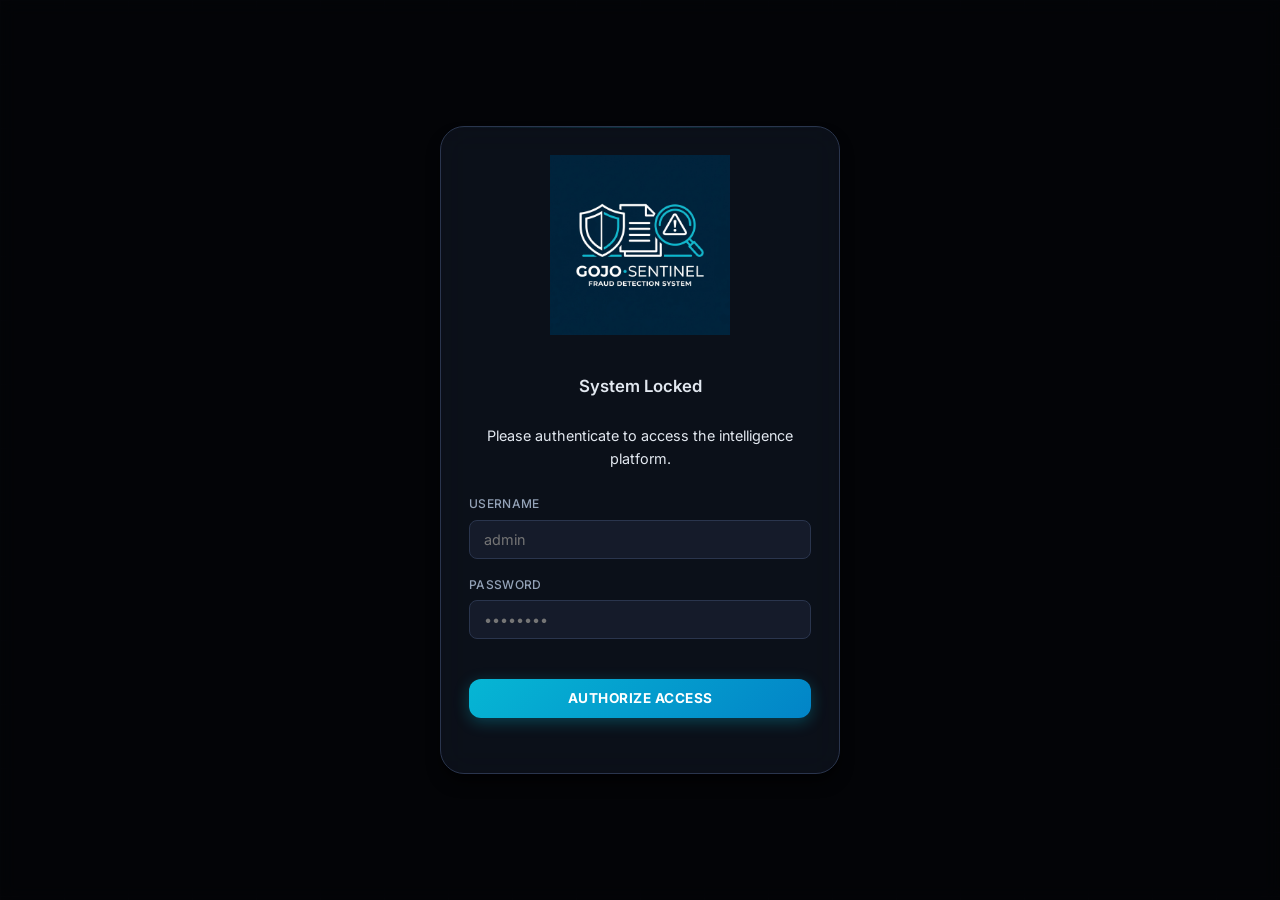
==== frontend/index.html @ 499d45ad "Initial commit: Gojo Sentinel Fraud Detection Model" ====
<!DOCTYPE html>
<html lang="en">
<head>
    <meta charset="UTF-8">
    <meta name="viewport" content="width=device-width, initial-scale=1.0">
    <title>Gojo Sentinel — AI-Powered Fraud Detection</title>
    <meta name="description" content="Gojo Sentinel real-time fraud detection for Nigerian transactions — NIP, POS, USSD, and Web channels.">
    <link rel="icon" type="image/png" href="logo_final.png">
    <link rel="stylesheet" href="fonts.css">
    <link rel="stylesheet" href="styles.css">
    <script src="chart.js"></script>
</head>
<body>
    <!-- Animated Background -->
    <div class="bg-grid"></div>

    <div class="app-layout hidden" id="appLayout">
        <!-- Sidebar Navigation -->
        <aside class="sidebar">
            <div class="sidebar-header">
                <div class="logo">
                    <img src="logo_final.png" alt="Gojo Sentinel" class="logo-img">
                </div>
            </div>

            <div class="sidebar-nav">
                <a href="#" class="nav-item active" id="nav-dashboard" data-page="dashboard">
                    <svg width="20" height="20" viewBox="0 0 24 24" fill="currentColor"><path d="M3 13h8V3H3v10zm0 8h8v-6H3v6zm10 0h8V11h-8v10zm0-18v6h8V3h-8z"/></svg>
                    Dashboard
                </a>
                <a href="#" class="nav-item" id="nav-transactions" data-page="transactions">
                    <svg width="20" height="20" viewBox="0 0 24 24" fill="currentColor"><path d="M14 2H6c-1.1 0-1.99.9-1.99 2L4 20c0 1.1.89 2 1.99 2H18c1.1 0 2-.9 2-2V8l-6-6zm2 16H8v-2h8v2zm0-4H8v-2h8v2zm-3-5V3.5L18.5 9H13z"/></svg>
                    Transactions
                </a>
                <a href="#" class="nav-item" id="nav-rules" data-page="rules">
                    <svg width="20" height="20" viewBox="0 0 24 24" fill="currentColor"><path d="M12 1L3 5v6c0 5.55 3.84 10.74 9 12 5.16-1.26 9-6.45 9-12V5l-9-4zm-2 16l-4-4 1.41-1.41L10 14.17l6.59-6.59L18 9l-8 8z"/></svg>
                    Rules
                </a>
                <a href="#" class="nav-item hidden" id="nav-users" data-page="users">
                    <svg width="20" height="20" viewBox="0 0 24 24" fill="currentColor"><path d="M12 12c2.21 0 4-1.79 4-4s-1.79-4-4-4-4 1.79-4 4 1.79 4 4 4zm0 2c-2.67 0-8 1.34-8 4v2h16v-2c0-2.66-5.33-4-8-4z"/></svg>
                    Users
                </a>
            </div>

            <div class="sidebar-footer">
                <div style="display: flex; align-items: center; justify-content: space-between; margin-bottom: 1rem; padding: 0 0.5rem;">
                    <div class="status-dot" id="apiStatus" title="API Status" style="margin-bottom: 0;">
                        <span class="dot"></span>
                        <span class="status-label">Connecting...</span>
                    </div>
                    <label class="theme-switch" title="Toggle API Control" style="transform: scale(0.85); transform-origin: right;">
                        <input type="checkbox" id="apiToggleCheckbox" checked>
                        <span class="slider round"></span>
                    </label>
                </div>
                
                
                <div class="auth-section">
                    <div id="loginWrapper">
                        <button id="openLoginBtn" class="btn btn-primary w-full">Admin Login</button>
                    </div>
                    <div id="profileCard" class="user-card hidden">
                        <div class="user-info">
                            <span id="profileName" class="user-name">Admin</span>
                            <span id="profileRole" class="user-role">Role: admin</span>
                        </div>
                        <button type="button" class="btn btn-secondary btn-sm w-full" id="logoutBtn">Logout</button>
                    </div>
                </div>
            </div>
        </aside>

        <!-- Main Content Area -->
        <main class="content">
            <header class="page-header">
                <div class="header-text" style="display: flex; align-items: center; gap: 1rem;">
                    <button id="sidebarToggle" class="btn-icon" title="Toggle Sidebar" style="background: none; border: none; color: var(--text-primary); cursor: pointer;">
                        <svg width="24" height="24" viewBox="0 0 24 24" fill="currentColor"><path d="M4 6h16v2H4zm0 5h16v2H4zm0 5h16v2H4z"/></svg>
                    </button>
                    <div>
                        <h1>Sentinel Dashboard</h1>
                        <p>AI-powered fraud detection and access control for Nigerian payments.</p>
                    </div>
                </div>
                <div class="header-right" style="display: flex; align-items: center; gap: 1.5rem;">

                    <div class="theme-toggle-wrap" style="display: flex; align-items: center;">
                        <label class="theme-switch" title="Toggle Light/Dark Mode">
                            <input type="checkbox" id="themeToggleCheckbox">
                            <span class="slider round">
                                <span class="theme-icon-inside">
                                    <svg class="sun-icon" width="12" height="12" viewBox="0 0 24 24" fill="none" stroke="currentColor" stroke-width="2.5" stroke-linecap="round" stroke-linejoin="round"><circle cx="12" cy="12" r="5"/><line x1="12" y1="1" x2="12" y2="3"/><line x1="12" y1="21" x2="12" y2="23"/><line x1="4.22" y1="4.22" x2="5.64" y2="5.64"/><line x1="18.36" y1="18.36" x2="19.78" y2="19.78"/><line x1="1" y1="12" x2="3" y2="12"/><line x1="21" y1="12" x2="23" y2="12"/><line x1="4.22" y1="19.78" x2="5.64" y2="18.36"/><line x1="18.36" y1="5.64" x2="19.78" y2="4.22"/></svg>
                                    <svg class="moon-icon" width="12" height="12" viewBox="0 0 24 24" fill="currentColor"><path d="M21 12.79A9 9 0 1 1 11.21 3 7 7 0 0 0 21 12.79z"/></svg>
                                </span>
                            </span>
                        </label>
                    </div>
                    <div class="header-stats">
                        <div class="stat-pill">
                        <span class="stat-number" id="sessionsScored">0</span>
                        <span class="stat-desc">Scored Today</span>
                    </div>
                    <div class="stat-pill warning">
                        <span class="stat-number" id="fraudCaught">0</span>
                        <span class="stat-desc">Fraud Caught</span>
                    </div>
                </div>
                </div>
            </header>

            <!-- Dashboard Page -->
            <section id="page-dashboard" class="page-section">
                <div class="dashboard-grid">
                    <!-- ── Input Form ── -->
                    <div class="glass-panel input-section">
                        <h2 class="panel-title">
                            <svg width="20" height="20" viewBox="0 0 24 24" fill="currentColor">
                                <path d="M1.946 9.315c-.522-.174-.527-.455.01-.634l19.087-6.362c.529-.176.832.12.684.638l-5.454 19.086c-.15.529-.455.547-.679.045L12 14l6-8-8 6-8.054-2.685z"/>
                            </svg>
                            Simulate Transaction
                        </h2>

                        <form id="transactionForm" autocomplete="off">
                            <div class="form-row">
                                <div class="form-group">
                                    <label for="transaction_id">Transaction ID</label>
                                    <input type="text" id="transaction_id" placeholder="TXN00000001" required>
                                </div>
                                <div class="form-group">
                                    <label for="timestamp">Timestamp</label>
                                    <input type="datetime-local" id="timestamp" required>
                                </div>
                            </div>

                            <div class="form-row">
                                <div class="form-group">
                                    <label for="user_id">User ID</label>
                                    <input type="text" id="user_id" value="U00001" required>
                                </div>
                                <div class="form-group">
                                    <label for="bvn_match">BVN Name Match</label>
                                    <select id="bvn_match" required>
                                        <option value="1">Verified Match</option>
                                        <option value="0">Unverified Mismatch</option>
                                    </select>
                                </div>
                            </div>

                            <div class="form-row">
                                <div class="form-group full-width">
                                    <label for="amount_ngn">Amount (₦ NGN)</label>
                                    <div class="input-with-prefix">
                                        <span class="prefix">₦</span>
                                        <input type="number" step="0.01" id="amount_ngn" value="25000.00" min="100" required>
                                    </div>
                                </div>
                            </div>

                            <div class="form-row">
                                <div class="form-group">
                                    <label for="sender_bank">Sender Bank</label>
                                    <select id="sender_bank" required>
                                        <option value="GTBank">GTBank</option>
                                        <option value="Zenith Bank">Zenith Bank</option>
                                        <option value="Access Bank">Access Bank</option>
                                        <option value="UBA">UBA</option>
                                        <option value="First Bank">First Bank</option>
                                        <option value="Opay">Opay</option>
                                        <option value="Moniepoint">Moniepoint</option>
                                        <option value="Kuda">Kuda</option>
                                        <option value="Fidelity Bank">Fidelity Bank</option>
                                        <option value="Sterling Bank">Sterling Bank</option>
                                    </select>
                                </div>
                                <div class="form-group">
                                    <label for="receiver_bank">Receiver Bank</label>
                                    <select id="receiver_bank" required>
                                        <option value="GTBank">GTBank</option>
                                        <option value="Zenith Bank">Zenith Bank</option>
                                        <option value="Access Bank">Access Bank</option>
                                        <option value="UBA">UBA</option>
                                        <option value="First Bank">First Bank</option>
                                        <option value="Opay" selected>Opay</option>
                                        <option value="Moniepoint">Moniepoint</option>
                                        <option value="Kuda">Kuda</option>
                                        <option value="Fidelity Bank">Fidelity Bank</option>
                                        <option value="Sterling Bank">Sterling Bank</option>
                                    </select>
                                </div>
                            </div>

                            <div class="form-row">
                                <div class="form-group full-width">
                                    <label>Payment Channel</label>
                                    <div class="channel-selector" id="channelSelector">
                                        <button type="button" class="channel-btn active" data-channel="NIP">
                                            <svg width="20" height="20" viewBox="0 0 24 24" fill="none" stroke="currentColor" stroke-width="2" stroke-linecap="round" stroke-linejoin="round"><rect x="2" y="5" width="20" height="14" rx="2"/><line x1="2" y1="10" x2="22" y2="10"/></svg>
                                            NIP
                                        </button>
                                        <button type="button" class="channel-btn" data-channel="POS">
                                            <svg width="20" height="20" viewBox="0 0 24 24" fill="none" stroke="currentColor" stroke-width="2" stroke-linecap="round" stroke-linejoin="round"><rect x="5" y="2" width="14" height="20" rx="2"/><line x1="12" y1="18" x2="12.01" y2="18"/><rect x="9" y="6" width="6" height="6"/></svg>
                                            POS
                                        </button>
                                        <button type="button" class="channel-btn" data-channel="USSD">
                                            <svg width="20" height="20" viewBox="0 0 24 24" fill="none" stroke="currentColor" stroke-width="2" stroke-linecap="round" stroke-linejoin="round"><path d="M22 16.92v3a2 2 0 0 1-2.18 2 19.79 19.79 0 0 1-8.63-3.07 19.5 19.5 0 0 1-6-6 19.79 19.79 0 0 1-3.07-8.67A2 2 0 0 1 4.11 2h3a2 2 0 0 1 2 1.72 12.84 12.84 0 0 0 .7 2.81 2 2 0 0 1-.45 2.11L8.09 9.91a16 16 0 0 0 6 6l1.27-1.27a2 2 0 0 1 2.11-.45 12.84 12.84 0 0 0 2.81.7A2 2 0 0 1 22 16.92z"/></svg>
                                            USSD
                                        </button>
                                        <button type="button" class="channel-btn" data-channel="Web">
                                            <svg width="20" height="20" viewBox="0 0 24 24" fill="none" stroke="currentColor" stroke-width="2" stroke-linecap="round" stroke-linejoin="round"><circle cx="12" cy="12" r="10"/><line x1="2" y1="12" x2="22" y2="12"/><path d="M12 2a15.3 15.3 0 0 1 4 10 15.3 15.3 0 0 1-4 10 15.3 15.3 0 0 1-4-10 15.3 15.3 0 0 1 4-10z"/></svg>
                                            Web
                                        </button>
                                    </div>
                                    <input type="hidden" id="channel" value="NIP">
                                </div>
                            </div>

                            <div class="form-row">
                                <div class="form-group">
                                    <label for="sender_nuban">Sender NUBAN</label>
                                    <input type="text" id="sender_nuban" maxlength="10" placeholder="10-digit NUBAN" required>
                                </div>
                                <div class="form-group">
                                    <label for="receiver_nuban">Receiver NUBAN</label>
                                    <input type="text" id="receiver_nuban" maxlength="10" placeholder="10-digit NUBAN" required>
                                </div>
                            </div>

                             <div class="simulation-controls">
                                 <button type="button" id="fillLegitBtn" class="btn btn-secondary btn-sm">Normal Pattern</button>
                                 <button type="button" id="fillFraudBtn" class="btn btn-ghost btn-sm text-danger">High-Risk Pattern</button>
                             </div>

                             <button type="submit" class="btn btn-primary w-full mt-3" id="scoreBtn">
                                 <svg width="18" height="18" viewBox="0 0 24 24" fill="none" stroke="currentColor" stroke-width="2" stroke-linecap="round" stroke-linejoin="round"><path d="M12 22s8-4 8-10V5l-8-3-8 3v7c0 6 8 10 8 10z"/></svg>
                                 Score Transaction
                             </button>
                        </form>
                    </div>

                    <!-- ── Result Panel ── -->
                    <div class="glass-panel result-section">
                        <h2 class="panel-title">
                            <svg width="20" height="20" viewBox="0 0 24 24" fill="currentColor">
                                <path d="M13 21V11h8v10h-8zM3 13V3h8v10H3zm6-2V5H5v6h4zM3 21v-6h8v6H3zm2-2h4v-2H5v2zm10 0h4v-6h-4v6zM13 3h8v6h-8V3zm2 2v2h4V5h-4z"/>
                            </svg>
                            Analysis Result
                        </h2>

                        <!-- Empty State -->
                        <div id="initialState" class="state-container">
                            <div class="empty-illustration">
                                <svg width="72" height="72" viewBox="0 0 24 24" fill="none" stroke="currentColor" stroke-width="1.2">
                                    <circle cx="11" cy="11" r="8"/>
                                    <path d="m21 21-4.35-4.35"/>
                                </svg>
                                <p>Submit a transaction to<br>view its fraud risk score.</p>
                            </div>
                        </div>

                        <!-- Loading State -->
                        <div id="loadingState" class="state-container hidden">
                            <div class="loading-anim">
                                <div class="spinner-ring"></div>
                            </div>
                            <p class="loading-text">Analyzing transaction...</p>
                        </div>

                        <!-- Result State -->
                        <div id="resultState" class="state-container hidden">
                            <!-- Premium Circular Risk Score -->
                            <div class="pro-gauge-wrap">
                                <svg class="pro-gauge-svg" viewBox="0 0 120 120">
                                    <circle class="pro-gauge-bg" cx="60" cy="60" r="54" />
                                    <circle id="proGaugePath" class="pro-gauge-fill" cx="60" cy="60" r="54" />
                                </svg>
                                <div class="pro-gauge-content">
                                    <span id="scoreValue" class="pro-gauge-score">0%</span>
                                    <span class="pro-gauge-label">RISK</span>
                                </div>
                            </div>

                            <div class="verdict-badge" id="verdictBadge">
                                <span id="verdictIcon" style="display: none;"></span>
                                <span id="verdictText">Safe Transaction</span>
                            </div>

                            <div class="details-grid">
                                <div class="detail-card">
                                    <span class="dc-label">Decision</span>
                                    <strong class="dc-value" id="decisionText">—</strong>
                                </div>
                                <div class="detail-card">
                                    <span class="dc-label">Risk Level</span>
                                    <strong class="dc-value" id="riskLevelText">—</strong>
                                </div>
                                <div class="detail-card">
                                    <span class="dc-label">Transaction ID</span>
                                    <strong class="dc-value" id="resTxnId">—</strong>
                                </div>
                                <div class="detail-card">
                                    <span class="dc-label">Fraud Probability</span>
                                    <strong class="dc-value" id="probText">—</strong>
                                </div>
                            </div>

                            <div class="risk-factors" id="riskFactors">
                                <h3>Risk Indicators</h3>
                                <ul id="riskList"></ul>
                            </div>
                        </div>
                    </div>
                </div>

                <!-- Recent History -->
                <div class="glass-panel">
                    <div class="history-header">
                        <h2 class="panel-title" style="margin-bottom:0">
                            <svg width="18" height="18" viewBox="0 0 24 24" fill="currentColor">
                                <path d="M12 2C6.486 2 2 6.486 2 12s4.486 10 10 10 10-4.486 10-10S17.514 2 12 2zm0 18c-4.411 0-8-3.589-8-8s3.589-8 8-8 8 3.589 8 8-3.589 8-8 8zm.5-13H11v6l4.75 2.85.75-1.23-4-2.37V7z"/>
                            </svg>
                            30-Day Activity Trend
                        </h2>
                        <div style="display:flex; gap:10px;">
                            <button class="btn btn-secondary btn-sm" id="toggleChartBtn">30-Day Activity Trend</button>
                            <button class="btn-clear" id="clearHistory">Clear Data</button>
                        </div>
                    </div>
                    
                    <!-- 30-Day Prediction Chart Section (Hidden by default) -->
                    <div id="predictionSection" class="hidden" style="margin-bottom: 1.5rem; padding: 1.5rem; background: var(--bg-input); border-radius: var(--radius); border: 1px solid var(--border-soft);">
                        <h3 style="font-size: 0.9rem; margin-bottom: 1rem; color: var(--accent);">Legitimate vs. Fraudulent Activity</h3>
                        <div class="chart-container" style="position: relative; height:250px;">
                            <canvas id="riskChart"></canvas>
                        </div>
                    </div>
                    <div class="history-table-wrap">
                        <table class="history-table">
                            <thead>
                                <tr>
                                    <th>Transaction ID</th>
                                    <th>Amount (₦)</th>
                                    <th>Channel</th>
                                    <th>Receiver Bank</th>
                                    <th>Risk Score</th>
                                    <th>Decision</th>
                                    <th>Time</th>
                                </tr>
                            </thead>
                            <tbody id="historyBody">
                                <tr class="empty-row"><td colspan="7">No transactions scored yet.</td></tr>
                            </tbody>
                        </table>
                    </div>
                </div>
            </section>

            <!-- Transactions Page -->
            <section id="page-transactions" class="page-section hidden">
                <div class="glass-panel">
                    <div class="history-header">
                        <h2 class="panel-title">Transaction History</h2>
                        <button class="btn btn-secondary btn-sm" id="reloadTransactions">Refresh Data</button>
                    </div>
                    <div class="panel-note" id="transactionNote">Login to load backend transaction history.</div>
                    <div class="history-table-wrap">
                        <table class="history-table">
                            <thead>
                                <tr>
                                    <th>ID</th>
                                    <th>Txn ID</th>
                                    <th>Amount</th>
                                    <th>Channel</th>
                                    <th>Risk</th>
                                    <th>Decision</th>
                                    <th>Scored At</th>
                                </tr>
                            </thead>
                            <tbody id="transactionHistoryBody">
                                <tr class="empty-row"><td colspan="7">Login to view the stored transaction history.</td></tr>
                            </tbody>
                        </table>
                    </div>
                </div>
            </section>

            <!-- Rules Page -->
            <section id="page-rules" class="page-section hidden">
                <div class="glass-panel">
                    <div class="history-header">
                        <h2 class="panel-title">Fraud Rules Engine</h2>
                        <button class="btn btn-secondary btn-sm" id="reloadRules">Refresh Rules</button>
                    </div>
                    <div class="panel-note" id="ruleNote">Login as admin to manage rules.</div>
                    <div class="rules-grid">
                        <div class="rules-list-card">
                            <h3>Active Policies</h3>
                            <div class="history-table-wrap">
                                <table class="history-table">
                                    <thead>
                                        <tr>
                                            <th>Name</th>
                                            <th>Type</th>
                                            <th>Value</th>
                                            <th>Action</th>
                                            <th>Status</th>
                                            <th>Actions</th>
                                        </tr>
                                    </thead>
                                    <tbody id="ruleList">
                                        <tr class="empty-row"><td colspan="6">No rules available. Login as admin to see rules.</td></tr>
                                    </tbody>
                                </table>
                            </div>
                        </div>
                        <div class="rules-form-card">
                            <h3>Deploy New Rule</h3>
                            <form id="createRuleForm" class="glass-form">
                                <div class="form-group">
                                    <label>Rule Name</label>
                                    <input type="text" id="ruleName" placeholder="High Amount Alert" required>
                                </div>
                                <div class="form-group">
                                    <label>Condition Type</label>
                                    <select id="ruleType" required>
                                        <option value="amount_threshold">Amount Threshold</option>
                                        <option value="time_window">Time Window</option>
                                        <option value="bvn_mismatch">BVN Mismatch</option>
                                        <option value="channel_risk">Channel Risk</option>
                                    </select>
                                </div>
                                <div class="form-group">
                                    <label>Condition Value</label>
                                    <input type="text" id="ruleValue" placeholder="e.g. 500000 or 00:00-04:00" required>
                                </div>
                                <div class="form-group">
                                    <label>Enforcement Action</label>
                                    <select id="ruleAction" required>
                                        <option value="REVIEW">Flag for Review</option>
                                        <option value="DECLINE">Decline Transaction</option>
                                        <option value="BLOCK">Block Account</option>
                                    </select>
                                </div>
                                <div class="form-group">
                                    <label>Description (Optional)</label>
                                    <textarea id="ruleDescription" placeholder="Explain the rationale behind this rule"></textarea>
                                </div>
                                <div class="switch-row">
                                    <input type="checkbox" id="ruleEnabled" checked>
                                    <span>Rule is Enabled</span>
                                </div>
                                <button type="submit" class="btn btn-primary w-full mt-3">Deploy Rule</button>
                                <div class="form-message" id="ruleMessage"></div>
                            </form>
                        </div>
                    </div>
                </div>
            </section>

            <!-- Users Management Page -->
            <section id="page-users" class="page-section hidden">
                <div class="glass-panel">
                    <div class="history-header">
                        <h2 class="panel-title">User Management</h2>
                        <button class="btn btn-secondary btn-sm" id="reloadUsers">Refresh Users</button>
                    </div>
                    <div class="panel-note">Control system access for administrators, sub-admins, and staff.</div>
                    
                    <div class="rules-grid">
                        <div class="rules-list-card">
                            <h3>System Users</h3>
                            <div class="history-table-wrap">
                                <table class="history-table">
                                    <thead>
                                        <tr>
                                            <th>Username</th>
                                            <th>Full Name</th>
                                            <th>Role</th>
                                            <th>Status</th>
                                            <th>Last Login</th>
                                            <th>Actions</th>
                                        </tr>
                                    </thead>
                                    <tbody id="userList">
                                        <tr class="empty-row"><td colspan="6">Loading users...</td></tr>
                                    </tbody>
                                </table>
                            </div>
                        </div>
                        
                        <div class="rules-form-card">
                            <h3>Add New User</h3>
                            <form id="createUserForm" class="glass-form">
                                <div class="form-group">
                                    <label>Username</label>
                                    <input type="text" id="userUsername" placeholder="e.g. jdoe" required>
                                </div>
                                <div class="form-group">
                                    <label>Password</label>
                                    <input type="password" id="userPassword" placeholder="••••••••" required>
                                </div>
                                <div class="form-group">
                                    <label>Full Name</label>
                                    <input type="text" id="userFullName" placeholder="e.g. John Doe">
                                </div>
                                <div class="form-group">
                                    <label>Email</label>
                                    <input type="email" id="userEmail" placeholder="e.g. john@gojo.ng">
                                </div>
                                <div class="form-group">
                                    <label>Access Role</label>
                                    <select id="userRole" required>
                                        <option value="staff">Staff (Observer)</option>
                                        <option value="sub_admin">Sub-Admin (Manager)</option>
                                        <option value="admin">Admin (Full Control)</option>
                                    </select>
                                </div>
                                <button type="submit" class="btn btn-primary w-full mt-3">Create User Account</button>
                                <div class="form-message" id="userMessage"></div>
                            </form>
                        </div>
                    </div>
                </div>
            </section>
        </main>
    </div>

    <!-- Admin Login Modal -->
    <div id="loginModal" class="modal hidden">
        <div class="modal-backdrop" style="backdrop-filter: blur(8px);"></div>
        <div class="modal-content glass-panel" id="loginModalContent">
            <div class="text-center" style="text-align: center; margin-bottom: 1.5rem;">
                <img src="logo_final.png" alt="Gojo Sentinel" style="width:180px; margin-bottom: 0.5rem;">
            </div>
            <h2 class="panel-title" style="justify-content:center;">System Locked</h2>
            <p style="text-align:center; margin-bottom:1.5rem; color:var(--text-sec); font-size: 0.9rem;">Please authenticate to access the intelligence platform.</p>
            <form id="loginForm">
                <div class="form-group">
                    <label>Username</label>
                    <input type="text" id="loginUsername" placeholder="admin" required>
                </div>
                <div class="form-group">
                    <label>Password</label>
                    <input type="password" id="loginPassword" placeholder="••••••••" required>
                </div>
                <button type="submit" class="btn btn-primary w-full mt-3">Authorize Access</button>
                <div class="form-message text-center mt-2" id="loginMessage"></div>
            </form>
        </div>
    </div>

    <script src="app.js"></script>
</body>
</html>
---- frontend/styles.css ----
/* ── Google Fonts ── */
@import url('https://fonts.googleapis.com/css2?family=Inter:wght@300;400;500;600;700;800&display=swap');

/* ══════════════════════════════════════════════
   DESIGN TOKENS
══════════════════════════════════════════════ */
:root {
    --bg:          #080b12;
    --bg-surface:  #111622;
    --bg-elevated: #1a2133;
    --bg-input:    #151b2a;

    --border:      #2a354d;
    --border-soft: #1f273b;

    --text-primary:   #e2e8f0;
    --text-secondary: #94a3b8;
    --text-muted:     #64748b;

    --accent:       #06b6d4;      /* Deep Neon Cyan */
    --accent-glow:  rgba(6, 182, 212, 0.4);
    --accent-soft:  rgba(6, 182, 212, 0.1);
    --accent-hover: #22d3ee;

    --purple:       #8b5cf6;
    --purple-glow:  rgba(139, 92, 246, 0.3);

    --green:        #10b981;
    --green-soft:   rgba(16, 185, 129, 0.15);
    --yellow:       #f59e0b;
    --yellow-soft:  rgba(245, 158, 11, 0.15);
    --red:          #ef4444;
    --red-soft:     rgba(239, 68, 68, 0.15);

    --radius-sm:  8px;
    --radius:     12px;
    --radius-lg:  16px;
    --radius-xl:  24px;

    --shadow-sm: 0 4px 6px -1px rgba(0,0,0,0.5);
    --shadow:    0 10px 15px -3px rgba(0,0,0,0.7);
    --shadow-glow: 0 0 20px var(--accent-glow);

    --font: 'Inter', system-ui, sans-serif;
    --ease: cubic-bezier(0.4, 0, 0.2, 1);
    --dur: 200ms;
}

[data-theme="light"] {
    --bg:          #f1f5f9;
    --bg-surface:  #ffffff;
    --bg-elevated: #f8fafc;
    --bg-input:    #f1f5f9;
    --border:      #cbd5e1;
    --border-soft: #e2e8f0;
    --text-primary:   #0f172a;
    --text-secondary: #475569;
    --text-muted:     #94a3b8;
    --accent:       #0284c7;
    --accent-glow:  rgba(2, 132, 199, 0.2);
    --accent-soft:  rgba(2, 132, 199, 0.08);
    --shadow-sm: 0 1px 3px rgba(0,0,0,0.08);
    --shadow:    0 4px 12px rgba(0,0,0,0.05);
    --shadow-glow: 0 4px 20px var(--accent-glow);
}

/* ══════════════════════════════════════════════
   RESET & BASE
══════════════════════════════════════════════ */
*, *::before, *::after { margin: 0; padding: 0; box-sizing: border-box; }

html { scroll-behavior: smooth; }

body {
    font-family: var(--font);
    font-size: 14px;
    line-height: 1.6;
    background: var(--bg);
    color: var(--text-primary);
    min-height: 100vh;
    -webkit-font-smoothing: antialiased;
    overflow-x: hidden;
}

/* ══════════════════════════════════════════════
   BACKGROUND DECORATION
══════════════════════════════════════════════ */
.bg-grid {
    position: fixed; inset: 0; z-index: -2; pointer-events: none;
    background-image:
        linear-gradient(var(--border-soft) 1px, transparent 1px),
        linear-gradient(90deg, var(--border-soft) 1px, transparent 1px);
    background-size: 64px 64px;
    opacity: 0.2;
}

/* ══════════════════════════════════════════════
   APP LAYOUT (SIDEBAR + CONTENT)
══════════════════════════════════════════════ */
.app-layout {
    display: flex;
    min-height: 100vh;
    width: 100%;
}

.sidebar {
    width: 280px;
    background: var(--bg-surface);
    border-right: 1px solid var(--border);
    display: flex;
    flex-direction: column;
    position: sticky;
    top: 0;
    height: 100vh;
    z-index: 100;
    transition: margin-left var(--dur) var(--ease), transform var(--dur) var(--ease);
}
.sidebar.collapsed {
    margin-left: -280px;
    transform: translateX(-100%);
}

.sidebar-header {
    padding: 3rem 1rem;
    border-bottom: 1px solid var(--border-soft);
    display: flex;
    justify-content: center;
    align-items: center;
}

.logo {
    display: flex;
    justify-content: center;
    align-items: center;
    cursor: pointer;
    user-select: none;
    width: 100%;
}
.logo-img {
    height: 140px;
    width: 140px;
    object-fit: cover;
    border-radius: 50%;
    border: 1px solid var(--accent-glow);
    box-shadow: 0 0 30px var(--accent-glow);
    transition: transform 0.3s var(--ease);
}
.logo-img:hover {
    transform: scale(1.05);
    box-shadow: 0 0 40px var(--accent-glow);
}

.sidebar-nav {
    flex: 1;
    padding: 1.5rem 1rem;
    display: flex; flex-direction: column; gap: 0.5rem;
}

.nav-item {
    display: flex; align-items: center; gap: 0.75rem;
    padding: 0.75rem 1rem;
    text-decoration: none;
    color: var(--text-secondary);
    font-size: 0.9rem; font-weight: 500;
    border-radius: var(--radius-sm);
    transition: all var(--dur) var(--ease);
}
.nav-item svg { opacity: 0.7; }
.nav-item:hover {
    color: var(--text-primary);
    background: var(--bg-elevated);
}
.nav-item.active {
    color: #fff;
    background: var(--accent);
    box-shadow: var(--shadow-glow);
}
.nav-item.active svg { opacity: 1; }

.sidebar-footer {
    padding: 1.5rem;
    border-top: 1px solid var(--border-soft);
    display: flex; flex-direction: column; gap: 1rem;
}

.user-card {
    background: var(--bg-elevated);
    padding: 1rem;
    border-radius: var(--radius);
    border: 1px solid var(--border-soft);
    display: flex;
    flex-direction: column;
    gap: 0.75rem;
    box-shadow: var(--shadow-sm);
}

.user-info {
    display: flex;
    flex-direction: column;
    gap: 0.15rem;
    text-align: center;
}

.user-name {
    color: var(--text-primary);
    font-weight: 700;
    font-size: 0.95rem;
}

.user-role {
    color: var(--accent);
    font-size: 0.7rem;
    text-transform: uppercase;
    font-weight: 600;
    letter-spacing: 0.5px;
}

/* Status Dot */
.status-dot {
    display: flex; align-items: center; gap: 0.5rem;
    font-size: 0.75rem; color: var(--text-muted);
}
.dot { width: 8px; height: 8px; border-radius: 50%; background: var(--text-muted); flex-shrink: 0; }
.status-dot.online .dot { background: var(--green); box-shadow: 0 0 8px var(--green); }
.status-dot.online .status-label { color: var(--green); font-weight: 500; }

/* Main Content */
.content {
    flex: 1;
    padding: 2.5rem 3rem;
    max-width: 1200px;
}

/* Page header */
.page-header {
    display: flex; justify-content: space-between; align-items: flex-end;
    margin-bottom: 2.5rem; gap: 1.5rem; flex-wrap: wrap;
}
.header-text h1 {
    font-size: 1.75rem; font-weight: 700; color: var(--text-primary);
    letter-spacing: -0.5px; margin-bottom: 0.5rem;
}
.header-text p { font-size: 0.95rem; color: var(--text-secondary); max-width: 600px; }

/* Stat pills */
.header-stats { display: flex; gap: 1rem; }
.stat-pill {
    background: rgba(17, 22, 34, 0.6);
    backdrop-filter: blur(10px);
    border: 1px solid var(--border);
    padding: 1rem 1.25rem;
    border-radius: var(--radius-lg);
    display: flex; flex-direction: column;
    min-width: 130px;
    box-shadow: var(--shadow-sm);
}
.stat-pill.warning { border-color: rgba(245, 158, 11, 0.4); box-shadow: 0 0 15px rgba(245, 158, 11, 0.1); }
.stat-number { font-size: 1.5rem; font-weight: 700; color: var(--text-primary); line-height: 1.1; }
.stat-pill.warning .stat-number { color: var(--yellow); }
.stat-desc { font-size: 0.7rem; color: var(--text-muted); text-transform: uppercase; letter-spacing: 0.5px; margin-top: 0.25rem; }

/* Dashboard grid */
.dashboard-grid {
    display: grid; grid-template-columns: 1.4fr 1fr; gap: 1.5rem; margin-bottom: 1.5rem;
}

/* ══════════════════════════════════════════════
   GLASS PANELS (Premium Look)
══════════════════════════════════════════════ */
.glass-panel {
    background: rgba(17, 22, 34, 0.7);
    backdrop-filter: blur(16px);
    -webkit-backdrop-filter: blur(16px);
    border: 1px solid var(--border);
    border-radius: var(--radius-xl);
    padding: 1.75rem;
    box-shadow: var(--shadow);
    position: relative;
    overflow: hidden;
}
.glass-panel::before {
    content: ''; position: absolute; top: 0; left: 0; width: 100%; height: 1px;
    background: linear-gradient(90deg, transparent, var(--accent-glow), transparent);
    opacity: 0.5;
}

.panel-title {
    font-size: 1.05rem; font-weight: 600; color: var(--text-primary);
    margin-bottom: 1.5rem; display: flex; align-items: center; gap: 0.5rem;
}
.panel-title svg { color: var(--accent); }
.panel-note { font-size: 0.85rem; color: var(--text-secondary); margin-bottom: 1rem; }

/* ══════════════════════════════════════════════
   MODAL
══════════════════════════════════════════════ */
.modal {
    position: fixed; inset: 0; z-index: 1000;
    display: flex; align-items: center; justify-content: center;
    padding: 1rem;
}
.modal-backdrop {
    position: absolute; inset: 0;
    background: rgba(0, 0, 0, 0.6); backdrop-filter: blur(4px);
}
.modal-content {
    position: relative; z-index: 1001;
    width: 100%; max-width: 400px;
    transform: translateY(0) scale(1);
    transition: all 0.3s cubic-bezier(0.34, 1.56, 0.64, 1);
}
.modal.hidden .modal-content { transform: translateY(20px) scale(0.95); opacity: 0; }
.modal-close {
    position: absolute; top: 1rem; right: 1rem;
    background: none; border: none; color: var(--text-muted);
    font-size: 1.5rem; cursor: pointer; line-height: 1;
}
.modal-close:hover { color: var(--text-primary); }

/* ══════════════════════════════════════════════
   FORMS & INPUTS
══════════════════════════════════════════════ */
.form-row { display: grid; grid-template-columns: 1fr 1fr; gap: 1rem; margin-bottom: 1.25rem; }
.form-group { display: flex; flex-direction: column; gap: 0.4rem; margin-bottom: 1rem; }
.form-group.full-width { grid-column: span 2; }

label { font-size: 0.75rem; font-weight: 500; color: var(--text-secondary); text-transform: uppercase; letter-spacing: 0.3px; }

input, select, textarea {
    width: 100%;
    background: var(--bg-input);
    border: 1px solid var(--border);
    border-radius: var(--radius-sm);
    padding: 0.625rem 0.875rem;
    color: var(--text-primary);
    font-family: var(--font);
    font-size: 0.9rem;
    transition: all var(--dur) var(--ease);
    -webkit-appearance: none;
}
input:focus, select:focus, textarea:focus {
    outline: none; border-color: var(--accent); box-shadow: 0 0 0 3px var(--accent-soft);
}
select option { background: var(--bg-elevated); }
textarea { resize: vertical; min-height: 80px; }

/* Prefix */
.input-with-prefix { position: relative; }
.input-with-prefix .prefix {
    position: absolute; left: 0.875rem; top: 50%; transform: translateY(-50%);
    color: var(--text-muted); font-size: 0.9rem; font-weight: 500; pointer-events: none;
}
.input-with-prefix input { padding-left: 2rem; font-weight: 600; }

/* Channel Selector (Neo-Brutal / Modern Glass) */
.channel-selector { display: grid; grid-template-columns: repeat(4,1fr); gap: 0.5rem; }
.channel-btn {
    background: var(--bg-elevated); border: 1px solid var(--border);
    border-radius: var(--radius-sm); padding: 0.625rem 0.25rem;
    color: var(--text-secondary); cursor: pointer;
    display: flex; flex-direction: column; align-items: center; gap: 0.25rem;
    font-family: var(--font); font-size: 0.75rem; font-weight: 600;
    transition: all var(--dur) var(--ease);
}
.channel-btn:hover { border-color: var(--text-muted); color: var(--text-primary); }
.channel-btn.active {
    background: var(--accent-soft); border-color: var(--accent); color: var(--accent);
    box-shadow: inset 0 0 10px rgba(6, 182, 212, 0.1);
}
.channel-btn svg {
    margin-bottom: 0.25rem;
    opacity: 0.7;
    transition: opacity var(--dur) var(--ease);
}
.channel-btn.active svg {
    opacity: 1;
}
.ch-icon { font-size: 1.1rem; line-height: 1; }

.switch-row { display: flex; align-items: center; gap: 0.5rem; cursor: pointer; font-size: 0.85rem; color: var(--text-primary); margin-top: 0.5rem; }
.switch-row input[type="checkbox"] { width: 16px; height: 16px; accent-color: var(--accent); cursor: pointer; }

/* ══════════════════════════════════════════════
   BUTTONS (Redesigned)
══════════════════════════════════════════════ */
.simulation-controls {
    display: grid;
    grid-template-columns: 1fr 1fr;
    gap: 0.75rem;
    margin-top: 1.5rem;
    padding-top: 1rem;
    border-top: 1px solid var(--border-soft);
}
.simulation-controls .btn {
    font-size: 0.75rem;
    padding: 0.5rem;
    justify-content: center;
}
.button-group { display: flex; gap: 0.75rem; margin-top: 1.5rem; flex-wrap: wrap; }
.mt-3 { margin-top: 1.5rem; }
.mt-2 { margin-top: 1rem; }
.w-full { width: 100%; justify-content: center; }

.btn {
    display: inline-flex; align-items: center; gap: 0.5rem;
    padding: 0.625rem 1.25rem;
    border-radius: var(--radius);
    font-family: var(--font); font-size: 0.85rem; font-weight: 700;
    text-transform: uppercase; letter-spacing: 0.5px;
    cursor: pointer; border: 1px solid transparent;
    transition: all var(--dur) var(--ease);
    line-height: 1.4; white-space: nowrap;
}
.btn:active { transform: translateY(1px); }
.btn:disabled { opacity: 0.5; cursor: not-allowed; }

.btn-primary {
    background: linear-gradient(135deg, var(--accent), #0284c7);
    color: #fff;
    box-shadow: 0 4px 15px rgba(6, 182, 212, 0.3);
    border: none;
}
.btn-primary:hover:not(:disabled) {
    box-shadow: 0 6px 20px rgba(6, 182, 212, 0.5);
    filter: brightness(1.1);
}

.btn-secondary {
    background: var(--bg-elevated); color: var(--text-primary); border-color: var(--border);
}
.btn-secondary:hover { background: var(--bg-input); border-color: var(--text-muted); }

.btn-danger {
    background: linear-gradient(135deg, #ef4444, #b91c1c);
    color: white;
    border: none;
    box-shadow: 0 4px 15px rgba(239, 68, 68, 0.2);
}
.btn-danger:hover { filter: brightness(1.1); box-shadow: 0 6px 20px rgba(239, 68, 68, 0.4); }

.btn-ghost {
    background: transparent; color: var(--text-secondary); border-color: var(--border);
}
.btn-ghost:hover { background: var(--bg-elevated); color: var(--text-primary); }

.btn-sm { padding: 0.4rem 0.8rem; font-size: 0.75rem; }

.btn-clear {
    background: none; border: none; color: var(--text-muted); font-size: 0.75rem; font-weight: 500;
    cursor: pointer; padding: 0.25rem 0.5rem; border-radius: 4px; transition: color 0.2s;
}
.btn-clear:hover { color: var(--red); background: var(--red-soft); }

/* ══════════════════════════════════════════════
   RESULT PANEL & STATES
══════════════════════════════════════════════ */
.state-container {
    display: flex; flex-direction: column; align-items: center; justify-content: center;
    min-height: 320px; text-align: center; gap: 1.5rem;
}

.empty-illustration svg { color: var(--border); }
.empty-illustration p { color: var(--text-muted); font-size: 0.9rem; margin-top: 1rem; line-height: 1.5; }

/* Spinner */
.spinner-ring {
    width: 48px; height: 48px; border: 3px solid var(--border); border-top-color: var(--accent);
    border-radius: 50%; animation: spin 0.8s cubic-bezier(0.4, 0, 0.2, 1) infinite;
}
@keyframes spin { to { transform: rotate(360deg); } }
.loading-text { font-size: 0.9rem; font-weight: 500; color: var(--accent); animation: pulse 1.5s infinite; }

/* Pro Gauge (Circular Progress) */
.pro-gauge-wrap {
    position: relative; width: 140px; height: 140px; margin: 0 auto 1.5rem auto;
}
.pro-gauge-svg { width: 100%; height: 100%; transform: rotate(-90deg); filter: drop-shadow(0 0 10px rgba(6, 182, 212, 0.4)); }
.pro-gauge-bg { fill: none; stroke: var(--bg-elevated); stroke-width: 8; }
.pro-gauge-fill { 
    fill: none; stroke: var(--accent); stroke-width: 8; stroke-linecap: round; 
    stroke-dasharray: 339.292; stroke-dashoffset: 339.292; /* 2 * pi * r (54) */
    transition: stroke-dashoffset 1.5s cubic-bezier(0.34, 1.56, 0.64, 1), stroke 0.4s;
}
.pro-gauge-content {
    position: absolute; inset: 0; display: flex; flex-direction: column; align-items: center; justify-content: center;
}
.pro-gauge-score { font-size: 2.2rem; font-weight: 800; color: var(--text-primary); line-height: 1; }
.pro-gauge-label { font-size: 0.75rem; color: var(--accent); text-transform: uppercase; letter-spacing: 1.5px; font-weight: 700; margin-top: 4px; }

/* Sliding Pill Theme Switch */
.theme-switch {
  position: relative; display: inline-block; width: 50px; height: 26px;
}
.theme-switch input { opacity: 0; width: 0; height: 0; }
.slider {
  position: absolute; cursor: pointer; inset: 0; background-color: var(--border-soft);
  transition: .4s cubic-bezier(0.4, 0, 0.2, 1); border-radius: 34px;
}
.slider:before {
  position: absolute; content: ""; height: 20px; width: 20px; left: 3px; bottom: 3px;
  background-color: white; transition: .4s cubic-bezier(0.4, 0, 0.2, 1); border-radius: 50%;
  box-shadow: 0 2px 4px rgba(0,0,0,0.2);
}
input:checked + .slider { background-color: var(--accent); }
input:focus + .slider { box-shadow: 0 0 1px var(--accent); }
input:checked + .slider:before { transform: translateX(24px); }

/* Verdict Badge */
.verdict-badge {
    display: inline-flex; align-items: center; gap: 0.5rem;
    padding: 0.5rem 1.25rem; border-radius: 100px;
    font-size: 0.9rem; font-weight: 700;
    background: var(--green-soft); color: var(--green); border: 1px solid rgba(16, 185, 129, 0.3);
    box-shadow: 0 0 15px rgba(16, 185, 129, 0.2);
    margin-bottom: 1.5rem;
}
.verdict-badge.warning { background: var(--yellow-soft); color: var(--yellow); border-color: rgba(245, 158, 11, 0.3); box-shadow: 0 0 15px rgba(245, 158, 11, 0.2); }
.verdict-badge.fraud   { background: var(--red-soft); color: var(--red); border-color: rgba(239, 68, 68, 0.3); box-shadow: 0 0 15px rgba(239, 68, 68, 0.2); }
.verdict-badge.critical{ background: rgba(239, 68, 68, 0.2); color: #ff5555; border-color: var(--red); box-shadow: 0 0 20px rgba(239, 68, 68, 0.4); }

/* Details Grid */
.details-grid { display: grid; grid-template-columns: 1fr 1fr; gap: 0.75rem; width: 100%; }
.detail-card {
    background: rgba(0,0,0,0.2); border: 1px solid var(--border-soft);
    border-radius: var(--radius-sm); padding: 0.875rem;
    display: flex; flex-direction: column; gap: 0.25rem; text-align: left;
}
.dc-label { font-size: 0.7rem; color: var(--text-muted); text-transform: uppercase; letter-spacing: 0.5px; font-weight: 600; }
.dc-value { font-size: 0.95rem; font-weight: 600; color: var(--text-primary); }

/* Risk Factors */
.risk-factors { margin-top: 1.5rem; text-align: left; width: 100%; background: rgba(0,0,0,0.15); padding: 1rem; border-radius: var(--radius); border: 1px solid var(--border-soft); }
.risk-factors h3 { font-size: 0.85rem; font-weight: 700; color: var(--text-primary); margin-bottom: 0.75rem; text-transform: uppercase; letter-spacing: 0.5px; }
.risk-factors ul { list-style: none; display: flex; flex-direction: column; gap: 0.5rem; }
.risk-factors li {
    padding: 0.6rem 0.85rem; border-radius: var(--radius-sm); font-size: 0.85rem; font-weight: 500;
    display: flex; align-items: flex-start; gap: 0.6rem; line-height: 1.4; border-left: 3px solid transparent;
}
.risk-factors li::before { content: '•'; font-size: 1.2rem; line-height: 1; }
.risk-factors li.ok  { background: var(--green-soft); color: #4ade80; border-left-color: var(--green); }
.risk-factors li.bad { background: var(--red-soft); color: #f87171; border-left-color: var(--red); }

/* ══════════════════════════════════════════════
   TABLES
══════════════════════════════════════════════ */
.history-header { display: flex; align-items: center; justify-content: space-between; margin-bottom: 1rem; }
.history-table-wrap { overflow-x: auto; border-radius: var(--radius-sm); border: 1px solid var(--border-soft); }
.history-table { width: 100%; border-collapse: collapse; background: var(--bg-surface); }
.history-table th {
    padding: 0.75rem 1rem; font-size: 0.75rem; font-weight: 600; text-transform: uppercase; letter-spacing: 0.5px;
    color: var(--text-secondary); border-bottom: 1px solid var(--border); text-align: left; background: var(--bg-elevated);
}
.history-table td {
    padding: 0.75rem 1rem; font-size: 0.85rem; font-weight: 500; color: var(--text-primary);
    border-bottom: 1px solid var(--border-soft); vertical-align: middle;
}
.history-table tbody tr:hover td { background: rgba(255,255,255,0.02); }
.empty-row td { text-align: center; color: var(--text-muted); padding: 3rem 1rem; font-style: italic; }

.risk-badge, .decision-badge {
    display: inline-block; padding: 0.25rem 0.6rem; border-radius: 6px;
    font-size: 0.7rem; font-weight: 700; text-transform: uppercase; letter-spacing: 0.5px;
}
.risk-badge.low, .decision-badge.approve { background: var(--green-soft); color: var(--green); }
.risk-badge.medium, .decision-badge.review { background: var(--yellow-soft); color: var(--yellow); }
.risk-badge.high, .decision-badge.decline { background: var(--red-soft); color: var(--red); }
.risk-badge.critical, .decision-badge.block { background: rgba(239, 68, 68, 0.2); color: #ff5555; border: 1px solid var(--red); }

/* ══════════════════════════════════════════════
   RULES GRID
══════════════════════════════════════════════ */
.rules-grid { display: grid; grid-template-columns: 1.5fr 1fr; gap: 1.5rem; margin-top: 1rem; }
.rules-list-card h3, .rules-form-card h3 { font-size: 0.9rem; font-weight: 700; color: var(--text-primary); margin-bottom: 1rem; text-transform: uppercase; }

/* ══════════════════════════════════════════════
   UTILITIES
══════════════════════════════════════════════ */
.hidden { display: none !important; }
.text-center { text-align: center; }

/* ══════════════════════════════════════════════
   RESPONSIVE
══════════════════════════════════════════════ */
@media (max-width: 1024px) {
    .app-layout { flex-direction: column; }
    .sidebar { width: 100%; height: auto; position: relative; border-right: none; border-bottom: 1px solid var(--border); }
    .sidebar-nav { flex-direction: row; flex-wrap: wrap; }
    .content { padding: 1.5rem; max-width: 100%; }
    .dashboard-grid, .rules-grid { grid-template-columns: 1fr; }
}

@media (max-width: 768px) {
    .form-row { grid-template-columns: 1fr; }
    .form-group.full-width { grid-column: span 1; }
    .channel-selector { grid-template-columns: 1fr 1fr; }
    .header-stats { flex-direction: column; width: 100%; }
    .stat-pill { width: 100%; }
}

/* ══════════════════════════════════════════════
   THEME TOGGLE SWITCH
══════════════════════════════════════════════ */
.theme-switch {
    position: relative;
    display: inline-block;
    width: 48px;
    height: 24px;
}
.theme-switch input { 
    opacity: 0;
    width: 0;
    height: 0;
}
.slider {
    position: absolute;
    cursor: pointer;
    top: 0; left: 0; right: 0; bottom: 0;
    background-color: var(--border);
    transition: .4s;
}
.slider:before {
    position: absolute;
    content: "";
    height: 18px;
    width: 18px;
    left: 3px;
    bottom: 3px;
    background-color: white;
    transition: .4s;
    box-shadow: 0 2px 4px rgba(0,0,0,0.2);
    z-index: 2;
}
.theme-icon-inside {
    position: absolute;
    left: 5px;
    top: 50%;
    transform: translateY(-50%);
    font-size: 12px;
    z-index: 3;
    pointer-events: none;
    transition: .4s;
    line-height: 1;
}
input:checked + .slider .moon-icon {
    display: block;
    color: #fff;
}
input:checked + .slider .sun-icon {
    display: none;
}
.slider .sun-icon {
    display: block;
    color: #f59e0b;
}
.slider .moon-icon {
    display: none;
}
input:checked + .slider {
    background-color: var(--accent);
}
input:checked + .slider:before {
    transform: translateX(24px);
}
.slider.round {
    border-radius: 24px;
}
.slider.round:before {
    border-radius: 50%;
}

/* ══════════════════════════════════════════════
   USER MANAGEMENT STYLES
   ══════════════════════════════════════════════ */
.role-badge {
    padding: 0.25rem 0.5rem;
    border-radius: 4px;
    font-size: 0.7rem;
    font-weight: 700;
    text-transform: uppercase;
}
.role-badge.admin { background: var(--purple-glow); color: var(--purple); border: 1px solid var(--purple); }
.role-badge.sub_admin { background: var(--accent-soft); color: var(--accent); border: 1px solid var(--accent); }
.role-badge.staff { background: var(--bg-elevated); color: var(--text-secondary); border: 1px solid var(--border); }

.status-active { color: var(--green); display: flex; align-items: center; gap: 4px; }
.status-active::before { content: ''; width: 6px; height: 6px; background: var(--green); border-radius: 50%; display: inline-block; }
.status-inactive { color: var(--text-muted); }

.text-danger { color: var(--red) !important; }

.glass-form {
    display: flex;
    flex-direction: column;
    gap: 0.75rem;
}

.form-message {
    font-size: 0.8rem;
    margin-top: 0.5rem;
    min-height: 1.2rem;
}
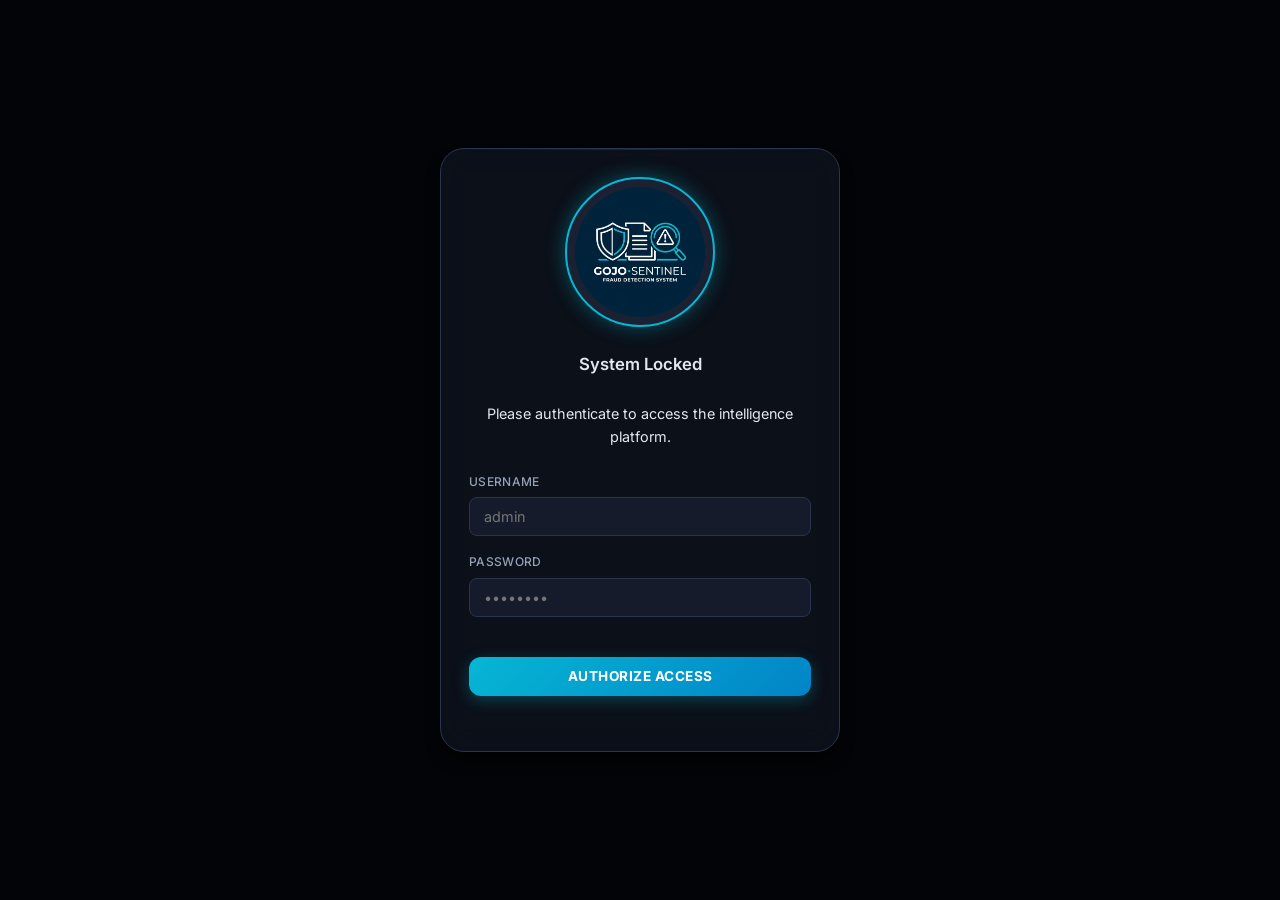
==== commit a922c95e: "Design: Make login logo circular with themed glow" ====
--- a/frontend/index.html
+++ b/frontend/index.html
@@ -529,7 +529,7 @@
         <div class="modal-backdrop" style="backdrop-filter: blur(8px);"></div>
         <div class="modal-content glass-panel" id="loginModalContent">
             <div class="text-center" style="text-align: center; margin-bottom: 1.5rem;">
-                <img src="logo_final.png" alt="Gojo Sentinel" style="width:180px; margin-bottom: 0.5rem;">
+                <img src="logo_final.png" alt="Gojo Sentinel" class="login-logo">
             </div>
             <h2 class="panel-title" style="justify-content:center;">System Locked</h2>
             <p style="text-align:center; margin-bottom:1.5rem; color:var(--text-sec); font-size: 0.9rem;">Please authenticate to access the intelligence platform.</p>
--- a/frontend/styles.css
+++ b/frontend/styles.css
@@ -699,3 +699,21 @@
     margin-top: 0.5rem;
     min-height: 1.2rem;
 }
+
+/* ── Login Logo Styling ── */
+.login-logo {
+    width: 150px;
+    height: 150px;
+    border-radius: 50%;
+    object-fit: cover;
+    border: 2px solid var(--accent);
+    padding: 8px;
+    background: var(--bg-elevated);
+    box-shadow: 0 0 20px var(--accent-glow);
+    margin: 0 auto 1rem auto;
+    display: block;
+    transition: transform 0.3s var(--ease);
+}
+.login-logo:hover {
+    transform: scale(1.05);
+}
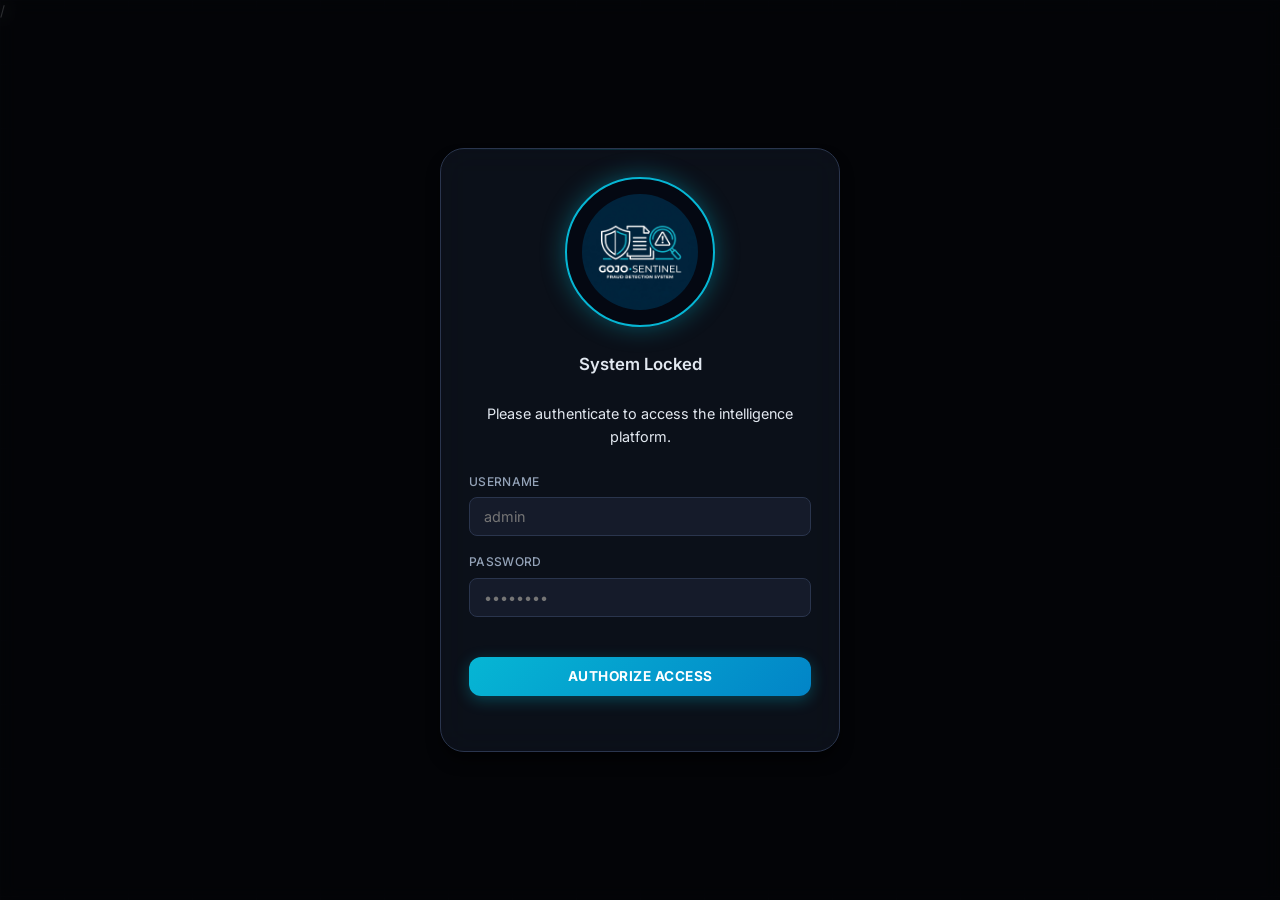
==== commit 64410a8c: "Replace emojis with professional vector SVG icons across step flow and UI" ====
--- a/frontend/index.html
+++ b/frontend/index.html
@@ -1,15 +1,18 @@
 <!DOCTYPE html>
 <html lang="en">
+
 <head>
     <meta charset="UTF-8">
     <meta name="viewport" content="width=device-width, initial-scale=1.0">
     <title>Gojo Sentinel — AI-Powered Fraud Detection</title>
-    <meta name="description" content="Gojo Sentinel real-time fraud detection for Nigerian transactions — NIP, POS, USSD, and Web channels.">
+    <meta name="description"
+        content="Gojo Sentinel real-time fraud detection for Nigerian transactions — NIP, POS, USSD, and Web channels.">
     <link rel="icon" type="image/png" href="logo_final.png">
     <link rel="stylesheet" href="fonts.css">
-    <link rel="stylesheet" href="styles.css">
+    <link rel="stylesheet" href="styles.css?v=1.1">/
     <script src="chart.js"></script>
 </head>
+
 <body>
     <!-- Animated Background -->
     <div class="bg-grid"></div>
@@ -25,36 +28,55 @@
 
             <div class="sidebar-nav">
                 <a href="#" class="nav-item active" id="nav-dashboard" data-page="dashboard">
-                    <svg width="20" height="20" viewBox="0 0 24 24" fill="currentColor"><path d="M3 13h8V3H3v10zm0 8h8v-6H3v6zm10 0h8V11h-8v10zm0-18v6h8V3h-8z"/></svg>
+                    <svg width="20" height="20" viewBox="0 0 24 24" fill="currentColor">
+                        <path d="M3 13h8V3H3v10zm0 8h8v-6H3v6zm10 0h8V11h-8v10zm0-18v6h8V3h-8z" />
+                    </svg>
                     Dashboard
                 </a>
                 <a href="#" class="nav-item" id="nav-transactions" data-page="transactions">
-                    <svg width="20" height="20" viewBox="0 0 24 24" fill="currentColor"><path d="M14 2H6c-1.1 0-1.99.9-1.99 2L4 20c0 1.1.89 2 1.99 2H18c1.1 0 2-.9 2-2V8l-6-6zm2 16H8v-2h8v2zm0-4H8v-2h8v2zm-3-5V3.5L18.5 9H13z"/></svg>
+                    <svg width="20" height="20" viewBox="0 0 24 24" fill="currentColor">
+                        <path
+                            d="M14 2H6c-1.1 0-1.99.9-1.99 2L4 20c0 1.1.89 2 1.99 2H18c1.1 0 2-.9 2-2V8l-6-6zm2 16H8v-2h8v2zm0-4H8v-2h8v2zm-3-5V3.5L18.5 9H13z" />
+                    </svg>
                     Transactions
                 </a>
                 <a href="#" class="nav-item" id="nav-rules" data-page="rules">
-                    <svg width="20" height="20" viewBox="0 0 24 24" fill="currentColor"><path d="M12 1L3 5v6c0 5.55 3.84 10.74 9 12 5.16-1.26 9-6.45 9-12V5l-9-4zm-2 16l-4-4 1.41-1.41L10 14.17l6.59-6.59L18 9l-8 8z"/></svg>
+                    <svg width="20" height="20" viewBox="0 0 24 24" fill="currentColor">
+                        <path
+                            d="M12 1L3 5v6c0 5.55 3.84 10.74 9 12 5.16-1.26 9-6.45 9-12V5l-9-4zm-2 16l-4-4 1.41-1.41L10 14.17l6.59-6.59L18 9l-8 8z" />
+                    </svg>
                     Rules
                 </a>
+                <a href="#" class="nav-item" id="nav-batch" data-page="batch">
+                    <svg width="20" height="20" viewBox="0 0 24 24" fill="currentColor">
+                        <path d="M19 9h-4V3H9v6H5l7 7 7-7zM5 18v2h14v-2H5z"/>
+                    </svg>
+                    Batch Scanner
+                </a>
                 <a href="#" class="nav-item hidden" id="nav-users" data-page="users">
-                    <svg width="20" height="20" viewBox="0 0 24 24" fill="currentColor"><path d="M12 12c2.21 0 4-1.79 4-4s-1.79-4-4-4-4 1.79-4 4 1.79 4 4 4zm0 2c-2.67 0-8 1.34-8 4v2h16v-2c0-2.66-5.33-4-8-4z"/></svg>
+                    <svg width="20" height="20" viewBox="0 0 24 24" fill="currentColor">
+                        <path
+                            d="M12 12c2.21 0 4-1.79 4-4s-1.79-4-4-4-4 1.79-4 4 1.79 4 4 4zm0 2c-2.67 0-8 1.34-8 4v2h16v-2c0-2.66-5.33-4-8-4z" />
+                    </svg>
                     Users
                 </a>
             </div>
 
             <div class="sidebar-footer">
-                <div style="display: flex; align-items: center; justify-content: space-between; margin-bottom: 1rem; padding: 0 0.5rem;">
+                <div
+                    style="display: flex; align-items: center; justify-content: space-between; margin-bottom: 1rem; padding: 0 0.5rem;">
                     <div class="status-dot" id="apiStatus" title="API Status" style="margin-bottom: 0;">
                         <span class="dot"></span>
                         <span class="status-label">Connecting...</span>
                     </div>
-                    <label class="theme-switch" title="Toggle API Control" style="transform: scale(0.85); transform-origin: right;">
+                    <label class="theme-switch" title="Toggle API Control"
+                        style="transform: scale(0.85); transform-origin: right;">
                         <input type="checkbox" id="apiToggleCheckbox" checked>
                         <span class="slider round"></span>
                     </label>
                 </div>
-                
-                
+
+
                 <div class="auth-section">
                     <div id="loginWrapper">
                         <button id="openLoginBtn" class="btn btn-primary w-full">Admin Login</button>
@@ -74,8 +96,11 @@
         <main class="content">
             <header class="page-header">
                 <div class="header-text" style="display: flex; align-items: center; gap: 1rem;">
-                    <button id="sidebarToggle" class="btn-icon" title="Toggle Sidebar" style="background: none; border: none; color: var(--text-primary); cursor: pointer;">
-                        <svg width="24" height="24" viewBox="0 0 24 24" fill="currentColor"><path d="M4 6h16v2H4zm0 5h16v2H4zm0 5h16v2H4z"/></svg>
+                    <button id="sidebarToggle" class="btn-icon" title="Toggle Sidebar"
+                        style="background: none; border: none; color: var(--text-primary); cursor: pointer;">
+                        <svg width="24" height="24" viewBox="0 0 24 24" fill="currentColor">
+                            <path d="M4 6h16v2H4zm0 5h16v2H4zm0 5h16v2H4z" />
+                        </svg>
                     </button>
                     <div>
                         <h1>Sentinel Dashboard</h1>
@@ -89,22 +114,37 @@
                             <input type="checkbox" id="themeToggleCheckbox">
                             <span class="slider round">
                                 <span class="theme-icon-inside">
-                                    <svg class="sun-icon" width="12" height="12" viewBox="0 0 24 24" fill="none" stroke="currentColor" stroke-width="2.5" stroke-linecap="round" stroke-linejoin="round"><circle cx="12" cy="12" r="5"/><line x1="12" y1="1" x2="12" y2="3"/><line x1="12" y1="21" x2="12" y2="23"/><line x1="4.22" y1="4.22" x2="5.64" y2="5.64"/><line x1="18.36" y1="18.36" x2="19.78" y2="19.78"/><line x1="1" y1="12" x2="3" y2="12"/><line x1="21" y1="12" x2="23" y2="12"/><line x1="4.22" y1="19.78" x2="5.64" y2="18.36"/><line x1="18.36" y1="5.64" x2="19.78" y2="4.22"/></svg>
-                                    <svg class="moon-icon" width="12" height="12" viewBox="0 0 24 24" fill="currentColor"><path d="M21 12.79A9 9 0 1 1 11.21 3 7 7 0 0 0 21 12.79z"/></svg>
+                                    <svg class="sun-icon" width="12" height="12" viewBox="0 0 24 24" fill="none"
+                                        stroke="currentColor" stroke-width="2.5" stroke-linecap="round"
+                                        stroke-linejoin="round">
+                                        <circle cx="12" cy="12" r="5" />
+                                        <line x1="12" y1="1" x2="12" y2="3" />
+                                        <line x1="12" y1="21" x2="12" y2="23" />
+                                        <line x1="4.22" y1="4.22" x2="5.64" y2="5.64" />
+                                        <line x1="18.36" y1="18.36" x2="19.78" y2="19.78" />
+                                        <line x1="1" y1="12" x2="3" y2="12" />
+                                        <line x1="21" y1="12" x2="23" y2="12" />
+                                        <line x1="4.22" y1="19.78" x2="5.64" y2="18.36" />
+                                        <line x1="18.36" y1="5.64" x2="19.78" y2="4.22" />
+                                    </svg>
+                                    <svg class="moon-icon" width="12" height="12" viewBox="0 0 24 24"
+                                        fill="currentColor">
+                                        <path d="M21 12.79A9 9 0 1 1 11.21 3 7 7 0 0 0 21 12.79z" />
+                                    </svg>
                                 </span>
                             </span>
                         </label>
                     </div>
                     <div class="header-stats">
                         <div class="stat-pill">
-                        <span class="stat-number" id="sessionsScored">0</span>
-                        <span class="stat-desc">Scored Today</span>
-                    </div>
-                    <div class="stat-pill warning">
-                        <span class="stat-number" id="fraudCaught">0</span>
-                        <span class="stat-desc">Fraud Caught</span>
-                    </div>
-                </div>
+                            <span class="stat-number" id="sessionsScored">0</span>
+                            <span class="stat-desc">Scored Today</span>
+                        </div>
+                        <div class="stat-pill warning">
+                            <span class="stat-number" id="fraudCaught">0</span>
+                            <span class="stat-desc">Fraud Caught</span>
+                        </div>
+                    </div>
                 </div>
             </header>
 
@@ -115,7 +155,8 @@
                     <div class="glass-panel input-section">
                         <h2 class="panel-title">
                             <svg width="20" height="20" viewBox="0 0 24 24" fill="currentColor">
-                                <path d="M1.946 9.315c-.522-.174-.527-.455.01-.634l19.087-6.362c.529-.176.832.12.684.638l-5.454 19.086c-.15.529-.455.547-.679.045L12 14l6-8-8 6-8.054-2.685z"/>
+                                <path
+                                    d="M1.946 9.315c-.522-.174-.527-.455.01-.634l19.087-6.362c.529-.176.832.12.684.638l-5.454 19.086c-.15.529-.455.547-.679.045L12 14l6-8-8 6-8.054-2.685z" />
                             </svg>
                             Simulate Transaction
                         </h2>
@@ -151,7 +192,8 @@
                                     <label for="amount_ngn">Amount (₦ NGN)</label>
                                     <div class="input-with-prefix">
                                         <span class="prefix">₦</span>
-                                        <input type="number" step="0.01" id="amount_ngn" value="25000.00" min="100" required>
+                                        <input type="number" step="0.01" id="amount_ngn" value="25000.00" min="100"
+                                            required>
                                     </div>
                                 </div>
                             </div>
@@ -194,19 +236,42 @@
                                     <label>Payment Channel</label>
                                     <div class="channel-selector" id="channelSelector">
                                         <button type="button" class="channel-btn active" data-channel="NIP">
-                                            <svg width="20" height="20" viewBox="0 0 24 24" fill="none" stroke="currentColor" stroke-width="2" stroke-linecap="round" stroke-linejoin="round"><rect x="2" y="5" width="20" height="14" rx="2"/><line x1="2" y1="10" x2="22" y2="10"/></svg>
+                                            <svg width="20" height="20" viewBox="0 0 24 24" fill="none"
+                                                stroke="currentColor" stroke-width="2" stroke-linecap="round"
+                                                stroke-linejoin="round">
+                                                <rect x="2" y="5" width="20" height="14" rx="2" />
+                                                <line x1="2" y1="10" x2="22" y2="10" />
+                                            </svg>
                                             NIP
                                         </button>
                                         <button type="button" class="channel-btn" data-channel="POS">
-                                            <svg width="20" height="20" viewBox="0 0 24 24" fill="none" stroke="currentColor" stroke-width="2" stroke-linecap="round" stroke-linejoin="round"><rect x="5" y="2" width="14" height="20" rx="2"/><line x1="12" y1="18" x2="12.01" y2="18"/><rect x="9" y="6" width="6" height="6"/></svg>
+                                            <svg width="20" height="20" viewBox="0 0 24 24" fill="none"
+                                                stroke="currentColor" stroke-width="2" stroke-linecap="round"
+                                                stroke-linejoin="round">
+                                                <rect x="5" y="2" width="14" height="20" rx="2" />
+                                                <line x1="12" y1="18" x2="12.01" y2="18" />
+                                                <rect x="9" y="6" width="6" height="6" />
+                                            </svg>
                                             POS
                                         </button>
                                         <button type="button" class="channel-btn" data-channel="USSD">
-                                            <svg width="20" height="20" viewBox="0 0 24 24" fill="none" stroke="currentColor" stroke-width="2" stroke-linecap="round" stroke-linejoin="round"><path d="M22 16.92v3a2 2 0 0 1-2.18 2 19.79 19.79 0 0 1-8.63-3.07 19.5 19.5 0 0 1-6-6 19.79 19.79 0 0 1-3.07-8.67A2 2 0 0 1 4.11 2h3a2 2 0 0 1 2 1.72 12.84 12.84 0 0 0 .7 2.81 2 2 0 0 1-.45 2.11L8.09 9.91a16 16 0 0 0 6 6l1.27-1.27a2 2 0 0 1 2.11-.45 12.84 12.84 0 0 0 2.81.7A2 2 0 0 1 22 16.92z"/></svg>
+                                            <svg width="20" height="20" viewBox="0 0 24 24" fill="none"
+                                                stroke="currentColor" stroke-width="2" stroke-linecap="round"
+                                                stroke-linejoin="round">
+                                                <path
+                                                    d="M22 16.92v3a2 2 0 0 1-2.18 2 19.79 19.79 0 0 1-8.63-3.07 19.5 19.5 0 0 1-6-6 19.79 19.79 0 0 1-3.07-8.67A2 2 0 0 1 4.11 2h3a2 2 0 0 1 2 1.72 12.84 12.84 0 0 0 .7 2.81 2 2 0 0 1-.45 2.11L8.09 9.91a16 16 0 0 0 6 6l1.27-1.27a2 2 0 0 1 2.11-.45 12.84 12.84 0 0 0 2.81.7A2 2 0 0 1 22 16.92z" />
+                                            </svg>
                                             USSD
                                         </button>
                                         <button type="button" class="channel-btn" data-channel="Web">
-                                            <svg width="20" height="20" viewBox="0 0 24 24" fill="none" stroke="currentColor" stroke-width="2" stroke-linecap="round" stroke-linejoin="round"><circle cx="12" cy="12" r="10"/><line x1="2" y1="12" x2="22" y2="12"/><path d="M12 2a15.3 15.3 0 0 1 4 10 15.3 15.3 0 0 1-4 10 15.3 15.3 0 0 1-4-10 15.3 15.3 0 0 1 4-10z"/></svg>
+                                            <svg width="20" height="20" viewBox="0 0 24 24" fill="none"
+                                                stroke="currentColor" stroke-width="2" stroke-linecap="round"
+                                                stroke-linejoin="round">
+                                                <circle cx="12" cy="12" r="10" />
+                                                <line x1="2" y1="12" x2="22" y2="12" />
+                                                <path
+                                                    d="M12 2a15.3 15.3 0 0 1 4 10 15.3 15.3 0 0 1-4 10 15.3 15.3 0 0 1-4-10 15.3 15.3 0 0 1 4-10z" />
+                                            </svg>
                                             Web
                                         </button>
                                     </div>
@@ -217,23 +282,30 @@
                             <div class="form-row">
                                 <div class="form-group">
                                     <label for="sender_nuban">Sender NUBAN</label>
-                                    <input type="text" id="sender_nuban" maxlength="10" placeholder="10-digit NUBAN" required>
+                                    <input type="text" id="sender_nuban" maxlength="10" placeholder="10-digit NUBAN"
+                                        required>
                                 </div>
                                 <div class="form-group">
                                     <label for="receiver_nuban">Receiver NUBAN</label>
-                                    <input type="text" id="receiver_nuban" maxlength="10" placeholder="10-digit NUBAN" required>
-                                </div>
-                            </div>
-
-                             <div class="simulation-controls">
-                                 <button type="button" id="fillLegitBtn" class="btn btn-secondary btn-sm">Normal Pattern</button>
-                                 <button type="button" id="fillFraudBtn" class="btn btn-ghost btn-sm text-danger">High-Risk Pattern</button>
-                             </div>
-
-                             <button type="submit" class="btn btn-primary w-full mt-3" id="scoreBtn">
-                                 <svg width="18" height="18" viewBox="0 0 24 24" fill="none" stroke="currentColor" stroke-width="2" stroke-linecap="round" stroke-linejoin="round"><path d="M12 22s8-4 8-10V5l-8-3-8 3v7c0 6 8 10 8 10z"/></svg>
-                                 Score Transaction
-                             </button>
+                                    <input type="text" id="receiver_nuban" maxlength="10" placeholder="10-digit NUBAN"
+                                        required>
+                                </div>
+                            </div>
+
+                            <div class="simulation-controls">
+                                <button type="button" id="fillLegitBtn" class="btn btn-secondary btn-sm">Normal
+                                    Pattern</button>
+                                <button type="button" id="fillFraudBtn"
+                                    class="btn btn-ghost btn-sm text-danger">High-Risk Pattern</button>
+                            </div>
+
+                            <button type="submit" class="btn btn-primary w-full mt-3" id="scoreBtn">
+                                <svg width="18" height="18" viewBox="0 0 24 24" fill="none" stroke="currentColor"
+                                    stroke-width="2" stroke-linecap="round" stroke-linejoin="round">
+                                    <path d="M12 22s8-4 8-10V5l-8-3-8 3v7c0 6 8 10 8 10z" />
+                                </svg>
+                                Score Transaction
+                            </button>
                         </form>
                     </div>
 
@@ -241,7 +313,8 @@
                     <div class="glass-panel result-section">
                         <h2 class="panel-title">
                             <svg width="20" height="20" viewBox="0 0 24 24" fill="currentColor">
-                                <path d="M13 21V11h8v10h-8zM3 13V3h8v10H3zm6-2V5H5v6h4zM3 21v-6h8v6H3zm2-2h4v-2H5v2zm10 0h4v-6h-4v6zM13 3h8v6h-8V3zm2 2v2h4V5h-4z"/>
+                                <path
+                                    d="M13 21V11h8v10h-8zM3 13V3h8v10H3zm6-2V5H5v6h4zM3 21v-6h8v6H3zm2-2h4v-2H5v2zm10 0h4v-6h-4v6zM13 3h8v6h-8V3zm2 2v2h4V5h-4z" />
                             </svg>
                             Analysis Result
                         </h2>
@@ -249,9 +322,10 @@
                         <!-- Empty State -->
                         <div id="initialState" class="state-container">
                             <div class="empty-illustration">
-                                <svg width="72" height="72" viewBox="0 0 24 24" fill="none" stroke="currentColor" stroke-width="1.2">
-                                    <circle cx="11" cy="11" r="8"/>
-                                    <path d="m21 21-4.35-4.35"/>
+                                <svg width="72" height="72" viewBox="0 0 24 24" fill="none" stroke="currentColor"
+                                    stroke-width="1.2">
+                                    <circle cx="11" cy="11" r="8" />
+                                    <path d="m21 21-4.35-4.35" />
                                 </svg>
                                 <p>Submit a transaction to<br>view its fraud risk score.</p>
                             </div>
@@ -316,7 +390,8 @@
                     <div class="history-header">
                         <h2 class="panel-title" style="margin-bottom:0">
                             <svg width="18" height="18" viewBox="0 0 24 24" fill="currentColor">
-                                <path d="M12 2C6.486 2 2 6.486 2 12s4.486 10 10 10 10-4.486 10-10S17.514 2 12 2zm0 18c-4.411 0-8-3.589-8-8s3.589-8 8-8 8 3.589 8 8-3.589 8-8 8zm.5-13H11v6l4.75 2.85.75-1.23-4-2.37V7z"/>
+                                <path
+                                    d="M12 2C6.486 2 2 6.486 2 12s4.486 10 10 10 10-4.486 10-10S17.514 2 12 2zm0 18c-4.411 0-8-3.589-8-8s3.589-8 8-8 8 3.589 8 8-3.589 8-8 8zm.5-13H11v6l4.75 2.85.75-1.23-4-2.37V7z" />
                             </svg>
                             30-Day Activity Trend
                         </h2>
@@ -325,10 +400,12 @@
                             <button class="btn-clear" id="clearHistory">Clear Data</button>
                         </div>
                     </div>
-                    
+
                     <!-- 30-Day Prediction Chart Section (Hidden by default) -->
-                    <div id="predictionSection" class="hidden" style="margin-bottom: 1.5rem; padding: 1.5rem; background: var(--bg-input); border-radius: var(--radius); border: 1px solid var(--border-soft);">
-                        <h3 style="font-size: 0.9rem; margin-bottom: 1rem; color: var(--accent);">Legitimate vs. Fraudulent Activity</h3>
+                    <div id="predictionSection" class="hidden"
+                        style="margin-bottom: 1.5rem; padding: 1.5rem; background: var(--bg-input); border-radius: var(--radius); border: 1px solid var(--border-soft);">
+                        <h3 style="font-size: 0.9rem; margin-bottom: 1rem; color: var(--accent);">Legitimate vs.
+                            Fraudulent Activity</h3>
                         <div class="chart-container" style="position: relative; height:250px;">
                             <canvas id="riskChart"></canvas>
                         </div>
@@ -347,7 +424,9 @@
                                 </tr>
                             </thead>
                             <tbody id="historyBody">
-                                <tr class="empty-row"><td colspan="7">No transactions scored yet.</td></tr>
+                                <tr class="empty-row">
+                                    <td colspan="7">No transactions scored yet.</td>
+                                </tr>
                             </tbody>
                         </table>
                     </div>
@@ -376,7 +455,9 @@
                                 </tr>
                             </thead>
                             <tbody id="transactionHistoryBody">
-                                <tr class="empty-row"><td colspan="7">Login to view the stored transaction history.</td></tr>
+                                <tr class="empty-row">
+                                    <td colspan="7">Login to view the stored transaction history.</td>
+                                </tr>
                             </tbody>
                         </table>
                     </div>
@@ -407,7 +488,9 @@
                                         </tr>
                                     </thead>
                                     <tbody id="ruleList">
-                                        <tr class="empty-row"><td colspan="6">No rules available. Login as admin to see rules.</td></tr>
+                                        <tr class="empty-row">
+                                            <td colspan="6">No rules available. Login as admin to see rules.</td>
+                                        </tr>
                                     </tbody>
                                 </table>
                             </div>
@@ -442,7 +525,8 @@
                                 </div>
                                 <div class="form-group">
                                     <label>Description (Optional)</label>
-                                    <textarea id="ruleDescription" placeholder="Explain the rationale behind this rule"></textarea>
+                                    <textarea id="ruleDescription"
+                                        placeholder="Explain the rationale behind this rule"></textarea>
                                 </div>
                                 <div class="switch-row">
                                     <input type="checkbox" id="ruleEnabled" checked>
@@ -451,6 +535,190 @@
                                 <button type="submit" class="btn btn-primary w-full mt-3">Deploy Rule</button>
                                 <div class="form-message" id="ruleMessage"></div>
                             </form>
+                        </div>
+                    </div>
+            </section>
+
+            <!-- Batch Scanner & Data Flow Page -->
+            <section id="page-batch" class="page-section hidden">
+                <div class="glass-panel" style="margin-bottom: 1.5rem;">
+                    <div class="history-header" style="margin-bottom: 0.5rem;">
+                        <h2 class="panel-title" style="margin-bottom: 0;">
+                            <svg width="20" height="20" viewBox="0 0 24 24" fill="currentColor">
+                                <path d="M19 9h-4V3H9v6H5l7 7 7-7zM5 18v2h14v-2H5z"/>
+                            </svg>
+                            Batch Dataset Screening & Data Flow Pipeline
+                        </h2>
+                    </div>
+                    <p class="panel-note">Upload a transaction dataset (CSV) to execute bulk screening against Nigerian Banking Compliance Rules and the XGBoost AI Fraud Model.</p>
+                    
+                    <!-- Step Flow Visualizer -->
+                    <div class="data-flow-container" style="display: flex; align-items: center; justify-content: space-between; gap: 1rem; margin: 1.5rem 0; flex-wrap: wrap;">
+                        <div class="flow-step" style="flex:1; min-width: 140px; background: var(--bg-input); border: 1px solid var(--border); border-radius: var(--radius); padding: 1.25rem 1rem; text-align: center; display: flex; flex-direction: column; align-items: center;">
+                            <div style="display:inline-flex; align-items:center; justify-content:center; width:40px; height:40px; border-radius:10px; background:rgba(6,182,212,0.12); color:var(--accent); margin-bottom:0.5rem;">
+                                <svg width="22" height="22" viewBox="0 0 24 24" fill="none" stroke="currentColor" stroke-width="2" stroke-linecap="round" stroke-linejoin="round">
+                                    <path d="M14 2H6a2 2 0 0 0-2 2v16a2 2 0 0 0 2 2h12a2 2 0 0 0 2-2V8z"></path>
+                                    <polyline points="14 2 14 8 20 8"></polyline>
+                                    <line x1="12" y1="18" x2="12" y2="12"></line>
+                                    <polyline points="9 15 12 12 15 15"></polyline>
+                                </svg>
+                            </div>
+                            <span style="font-size: 0.75rem; color: var(--accent); font-weight: 700; text-transform: uppercase; letter-spacing: 0.5px;">Step 1</span>
+                            <strong style="display: block; margin-top: 0.25rem; font-size: 0.95rem;">CSV Ingestion</strong>
+                            <span style="font-size: 0.75rem; color: var(--text-muted);">Raw Transaction Data</span>
+                        </div>
+
+                        <div style="display: flex; align-items: center; justify-content: center; color: var(--accent); opacity: 0.6;">
+                            <svg width="20" height="20" viewBox="0 0 24 24" fill="none" stroke="currentColor" stroke-width="2" stroke-linecap="round" stroke-linejoin="round"><line x1="5" y1="12" x2="19" y2="12"></line><polyline points="12 5 19 12 12 19"></polyline></svg>
+                        </div>
+
+                        <div class="flow-step" style="flex:1; min-width: 140px; background: var(--bg-input); border: 1px solid var(--border); border-radius: var(--radius); padding: 1.25rem 1rem; text-align: center; display: flex; flex-direction: column; align-items: center;">
+                            <div style="display:inline-flex; align-items:center; justify-content:center; width:40px; height:40px; border-radius:10px; background:rgba(245,158,11,0.12); color:var(--yellow); margin-bottom:0.5rem;">
+                                <svg width="22" height="22" viewBox="0 0 24 24" fill="none" stroke="currentColor" stroke-width="2" stroke-linecap="round" stroke-linejoin="round">
+                                    <path d="M12 22s8-4 8-10V5l-8-3-8 3v7c0 6 8 10 8 10z"></path>
+                                    <path d="M9 12l2 2 4-4"></path>
+                                </svg>
+                            </div>
+                            <span style="font-size: 0.75rem; color: var(--yellow); font-weight: 700; text-transform: uppercase; letter-spacing: 0.5px;">Step 2</span>
+                            <strong style="display: block; margin-top: 0.25rem; font-size: 0.95rem;">Banking Rules</strong>
+                            <span style="font-size: 0.75rem; color: var(--text-muted);">USSD/NIP CBN Limits</span>
+                        </div>
+
+                        <div style="display: flex; align-items: center; justify-content: center; color: var(--accent); opacity: 0.6;">
+                            <svg width="20" height="20" viewBox="0 0 24 24" fill="none" stroke="currentColor" stroke-width="2" stroke-linecap="round" stroke-linejoin="round"><line x1="5" y1="12" x2="19" y2="12"></line><polyline points="12 5 19 12 12 19"></polyline></svg>
+                        </div>
+
+                        <div class="flow-step" style="flex:1; min-width: 140px; background: var(--bg-input); border: 1px solid var(--border); border-radius: var(--radius); padding: 1.25rem 1rem; text-align: center; display: flex; flex-direction: column; align-items: center;">
+                            <div style="display:inline-flex; align-items:center; justify-content:center; width:40px; height:40px; border-radius:10px; background:rgba(139,92,246,0.12); color:var(--purple); margin-bottom:0.5rem;">
+                                <svg width="22" height="22" viewBox="0 0 24 24" fill="none" stroke="currentColor" stroke-width="2" stroke-linecap="round" stroke-linejoin="round">
+                                    <rect x="4" y="4" width="16" height="16" rx="2" ry="2"></rect>
+                                    <rect x="9" y="9" width="6" height="6"></rect>
+                                    <line x1="9" y1="1" x2="9" y2="4"></line>
+                                    <line x1="15" y1="1" x2="15" y2="4"></line>
+                                    <line x1="9" y1="20" x2="9" y2="23"></line>
+                                    <line x1="15" y1="20" x2="15" y2="23"></line>
+                                    <line x1="20" y1="9" x2="23" y2="9"></line>
+                                    <line x1="20" y1="15" x2="23" y2="15"></line>
+                                    <line x1="1" y1="9" x2="4" y2="9"></line>
+                                    <line x1="1" y1="15" x2="4" y2="15"></line>
+                                </svg>
+                            </div>
+                            <span style="font-size: 0.75rem; color: var(--purple); font-weight: 700; text-transform: uppercase; letter-spacing: 0.5px;">Step 3</span>
+                            <strong style="display: block; margin-top: 0.25rem; font-size: 0.95rem;">AI Fraud Model</strong>
+                            <span style="font-size: 0.75rem; color: var(--text-muted);">XGBoost Scoring</span>
+                        </div>
+
+                        <div style="display: flex; align-items: center; justify-content: center; color: var(--accent); opacity: 0.6;">
+                            <svg width="20" height="20" viewBox="0 0 24 24" fill="none" stroke="currentColor" stroke-width="2" stroke-linecap="round" stroke-linejoin="round"><line x1="5" y1="12" x2="19" y2="12"></line><polyline points="12 5 19 12 12 19"></polyline></svg>
+                        </div>
+
+                        <div class="flow-step" style="flex:1; min-width: 140px; background: var(--bg-input); border: 1px solid var(--border); border-radius: var(--radius); padding: 1.25rem 1rem; text-align: center; display: flex; flex-direction: column; align-items: center;">
+                            <div style="display:inline-flex; align-items:center; justify-content:center; width:40px; height:40px; border-radius:10px; background:rgba(16,185,129,0.12); color:var(--green); margin-bottom:0.5rem;">
+                                <svg width="22" height="22" viewBox="0 0 24 24" fill="none" stroke="currentColor" stroke-width="2" stroke-linecap="round" stroke-linejoin="round">
+                                    <line x1="18" y1="20" x2="18" y2="10"></line>
+                                    <line x1="12" y1="20" x2="12" y2="4"></line>
+                                    <line x1="6" y1="20" x2="6" y2="14"></line>
+                                </svg>
+                            </div>
+                            <span style="font-size: 0.75rem; color: var(--green); font-weight: 700; text-transform: uppercase; letter-spacing: 0.5px;">Step 4</span>
+                            <strong style="display: block; margin-top: 0.25rem; font-size: 0.95rem;">Risk Verdict</strong>
+                            <span style="font-size: 0.75rem; color: var(--text-muted);">Allow / Review / Block</span>
+                        </div>
+                    </div>
+
+                    <!-- Dropzone -->
+                    <div id="batchDropzone" class="dropzone-box" style="border: 2px dashed var(--accent); border-radius: var(--radius-lg); padding: 2.5rem 1.5rem; text-align: center; background: rgba(6, 182, 212, 0.03); cursor: pointer; transition: all 0.3s ease;">
+                        <svg width="48" height="48" viewBox="0 0 24 24" fill="none" stroke="var(--accent)" stroke-width="2" stroke-linecap="round" stroke-linejoin="round" style="margin-bottom: 1rem;">
+                            <path d="M21 15v4a2 2 0 0 1-2 2H5a2 2 0 0 1-2-2v-4"></path>
+                            <polyline points="17 8 12 3 7 8"></polyline>
+                            <line x1="12" y1="3" x2="12" y2="15"></line>
+                        </svg>
+                        <h3 style="font-size: 1.1rem; color: var(--text-primary); margin-bottom: 0.5rem;">Drag & Drop Transaction Dataset (.csv) Here</h3>
+                        <p style="font-size: 0.85rem; color: var(--text-secondary); margin-bottom: 1.25rem;">Supports standard banking transaction columns (Amount, Channel, Sender Bank, Receiver Bank, Timestamp)</p>
+                        <button class="btn btn-primary" id="selectBatchCsvBtn" type="button">Select CSV File</button>
+                        <input type="file" id="batchCsvInput" accept=".csv, .txt" class="hidden">
+                    </div>
+
+                    <!-- Processing Loader -->
+                    <div id="batchLoading" class="state-container hidden" style="min-height: 180px;">
+                        <div class="spinner-ring"></div>
+                        <div class="loading-text">Screening Dataset against Nigerian Banking Rules & AI Model...</div>
+                    </div>
+                </div>
+
+                <!-- Batch Results View (Hidden until upload) -->
+                <div id="batchResultsView" class="hidden">
+                    <!-- Summary Stats Grid -->
+                    <div class="header-stats" style="margin-bottom: 1.5rem; display: grid; grid-template-columns: repeat(auto-fit, minmax(200px, 1fr)); gap: 1rem;">
+                        <div class="stat-pill">
+                            <span class="stat-number" id="batchTotalCount">0</span>
+                            <span class="stat-desc">Total Records</span>
+                        </div>
+                        <div class="stat-pill" style="border-color: rgba(16, 185, 129, 0.4);">
+                            <span class="stat-number" style="color: var(--green);" id="batchApprovedVol">₦0</span>
+                            <span class="stat-desc">Approved Volume (₦)</span>
+                        </div>
+                        <div class="stat-pill warning">
+                            <span class="stat-number" id="batchReviewCount">0</span>
+                            <span class="stat-desc">Review Required</span>
+                        </div>
+                        <div class="stat-pill" style="border-color: rgba(239, 68, 68, 0.4);">
+                            <span class="stat-number" style="color: var(--red);" id="batchBlockedCount">0</span>
+                            <span class="stat-desc">Blocked / Fraudulent</span>
+                        </div>
+                    </div>
+
+                    <!-- Charts Grid -->
+                    <div class="dashboard-grid" style="margin-bottom: 1.5rem;">
+                        <!-- Risk Breakdown Panel -->
+                        <div class="glass-panel">
+                            <h3 class="panel-title">Risk Classification Breakdown</h3>
+                            <div style="position: relative; height: 220px;">
+                                <canvas id="batchPieChart"></canvas>
+                            </div>
+                        </div>
+                        <!-- Top Rule Violations -->
+                        <div class="glass-panel">
+                            <h3 class="panel-title">Top Compliance & Banking Violations</h3>
+                            <div id="topViolationsList" style="display: flex; flex-direction: column; gap: 0.5rem; max-height: 220px; overflow-y: auto;">
+                                <div style="color: var(--text-muted); font-size: 0.85rem; font-style: italic;">No rule violations detected in this batch.</div>
+                            </div>
+                        </div>
+                    </div>
+
+                    <!-- Batch Transactions Table -->
+                    <div class="glass-panel">
+                        <div class="history-header">
+                            <h2 class="panel-title" style="margin-bottom: 0;">Audited Dataset Results</h2>
+                            <div style="display: flex; gap: 0.5rem; flex-wrap: wrap;">
+                                <select id="batchFilterRisk" style="padding: 0.4rem 0.8rem; font-size: 0.8rem; width: auto; background: var(--bg-input); border: 1px solid var(--border); color: var(--text-primary); border-radius: var(--radius-sm);">
+                                    <option value="ALL">All Risk Levels</option>
+                                    <option value="LOW">Low Risk (Approved)</option>
+                                    <option value="MEDIUM">Medium Risk (Review)</option>
+                                    <option value="HIGH">High Risk (Declined)</option>
+                                    <option value="CRITICAL">Critical Risk (Blocked)</option>
+                                </select>
+                                <button class="btn btn-primary btn-sm" id="exportBatchCsvBtn">Export Audited CSV</button>
+                            </div>
+                        </div>
+                        <div class="history-table-wrap">
+                            <table class="history-table">
+                                <thead>
+                                    <tr>
+                                        <th>ID</th>
+                                        <th>Txn ID</th>
+                                        <th>Amount (₦)</th>
+                                        <th>Channel</th>
+                                        <th>Sender Bank</th>
+                                        <th>Receiver Bank</th>
+                                        <th>Risk Score</th>
+                                        <th>Verdict</th>
+                                        <th>Compliance Violations</th>
+                                    </tr>
+                                </thead>
+                                <tbody id="batchTableBody">
+                                </tbody>
+                            </table>
                         </div>
                     </div>
                 </div>
@@ -464,7 +732,7 @@
                         <button class="btn btn-secondary btn-sm" id="reloadUsers">Refresh Users</button>
                     </div>
                     <div class="panel-note">Control system access for administrators, sub-admins, and staff.</div>
-                    
+
                     <div class="rules-grid">
                         <div class="rules-list-card">
                             <h3>System Users</h3>
@@ -481,12 +749,14 @@
                                         </tr>
                                     </thead>
                                     <tbody id="userList">
-                                        <tr class="empty-row"><td colspan="6">Loading users...</td></tr>
+                                        <tr class="empty-row">
+                                            <td colspan="6">Loading users...</td>
+                                        </tr>
                                     </tbody>
                                 </table>
                             </div>
                         </div>
-                        
+
                         <div class="rules-form-card">
                             <h3>Add New User</h3>
                             <form id="createUserForm" class="glass-form">
@@ -532,7 +802,8 @@
                 <img src="logo_final.png" alt="Gojo Sentinel" class="login-logo">
             </div>
             <h2 class="panel-title" style="justify-content:center;">System Locked</h2>
-            <p style="text-align:center; margin-bottom:1.5rem; color:var(--text-sec); font-size: 0.9rem;">Please authenticate to access the intelligence platform.</p>
+            <p style="text-align:center; margin-bottom:1.5rem; color:var(--text-sec); font-size: 0.9rem;">Please
+                authenticate to access the intelligence platform.</p>
             <form id="loginForm">
                 <div class="form-group">
                     <label>Username</label>
@@ -550,4 +821,5 @@
 
     <script src="app.js"></script>
 </body>
-</html>
+
+</html>
--- a/frontend/styles.css
+++ b/frontend/styles.css
@@ -705,12 +705,12 @@
     width: 150px;
     height: 150px;
     border-radius: 50%;
-    object-fit: cover;
+    object-fit: contain;
     border: 2px solid var(--accent);
-    padding: 8px;
-    background: var(--bg-elevated);
-    box-shadow: 0 0 20px var(--accent-glow);
-    margin: 0 auto 1rem auto;
+    padding: 15px;
+    background: #040812;
+    box-shadow: 0 0 25px var(--accent-glow);
+    margin: 0 auto 1.5rem auto;
     display: block;
     transition: transform 0.3s var(--ease);
 }
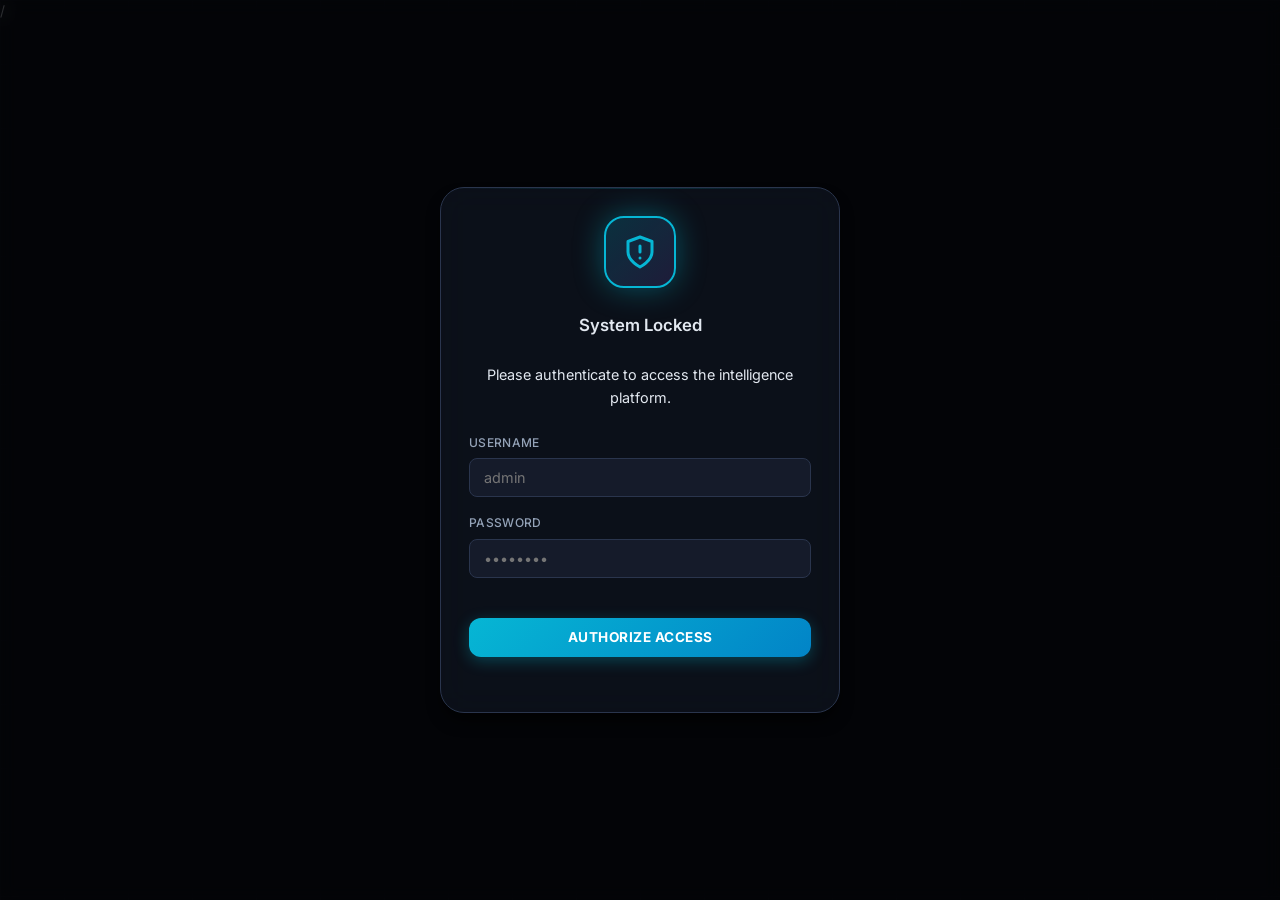
==== commit f5ba0dde: "Replace PNG image logo with high-tech Vector SVG Brand Component" ====
--- a/frontend/index.html
+++ b/frontend/index.html
@@ -21,44 +21,54 @@
         <!-- Sidebar Navigation -->
         <aside class="sidebar">
             <div class="sidebar-header">
-                <div class="logo">
-                    <img src="logo_final.png" alt="Gojo Sentinel" class="logo-img">
+                <div class="logo brand-logo-wrap">
+                    <div class="brand-icon-svg">
+                        <svg width="22" height="22" viewBox="0 0 24 24" fill="none" stroke="var(--accent)" stroke-width="2" stroke-linecap="round" stroke-linejoin="round">
+                            <path d="M12 22s8-4 8-10V5l-8-3-8 3v7c0 6 8 10 8 10z"></path>
+                            <path d="M12 8v4"></path>
+                            <path d="M12 16h.01"></path>
+                        </svg>
+                    </div>
+                    <div class="brand-text">
+                        <span class="brand-name">GOJO <span style="color: var(--accent);">SENTINEL</span></span>
+                        <span class="brand-sub">AI Fraud Defense</span>
+                    </div>
                 </div>
             </div>
 
             <div class="sidebar-nav">
-                <a href="#" class="nav-item active" id="nav-dashboard" data-page="dashboard">
+                <a href="#" class="nav-item active" id="nav-dashboard" data-page="dashboard" title="Dashboard">
                     <svg width="20" height="20" viewBox="0 0 24 24" fill="currentColor">
                         <path d="M3 13h8V3H3v10zm0 8h8v-6H3v6zm10 0h8V11h-8v10zm0-18v6h8V3h-8z" />
                     </svg>
-                    Dashboard
+                    <span class="nav-text">Dashboard</span>
                 </a>
-                <a href="#" class="nav-item" id="nav-transactions" data-page="transactions">
+                <a href="#" class="nav-item" id="nav-transactions" data-page="transactions" title="Transactions">
                     <svg width="20" height="20" viewBox="0 0 24 24" fill="currentColor">
                         <path
                             d="M14 2H6c-1.1 0-1.99.9-1.99 2L4 20c0 1.1.89 2 1.99 2H18c1.1 0 2-.9 2-2V8l-6-6zm2 16H8v-2h8v2zm0-4H8v-2h8v2zm-3-5V3.5L18.5 9H13z" />
                     </svg>
-                    Transactions
+                    <span class="nav-text">Transactions</span>
                 </a>
-                <a href="#" class="nav-item" id="nav-rules" data-page="rules">
+                <a href="#" class="nav-item" id="nav-rules" data-page="rules" title="Rules Engine">
                     <svg width="20" height="20" viewBox="0 0 24 24" fill="currentColor">
                         <path
                             d="M12 1L3 5v6c0 5.55 3.84 10.74 9 12 5.16-1.26 9-6.45 9-12V5l-9-4zm-2 16l-4-4 1.41-1.41L10 14.17l6.59-6.59L18 9l-8 8z" />
                     </svg>
-                    Rules
+                    <span class="nav-text">Rules</span>
                 </a>
-                <a href="#" class="nav-item" id="nav-batch" data-page="batch">
+                <a href="#" class="nav-item" id="nav-batch" data-page="batch" title="Batch Scanner">
                     <svg width="20" height="20" viewBox="0 0 24 24" fill="currentColor">
                         <path d="M19 9h-4V3H9v6H5l7 7 7-7zM5 18v2h14v-2H5z"/>
                     </svg>
-                    Batch Scanner
+                    <span class="nav-text">Batch Scanner</span>
                 </a>
-                <a href="#" class="nav-item hidden" id="nav-users" data-page="users">
+                <a href="#" class="nav-item hidden" id="nav-users" data-page="users" title="User Management">
                     <svg width="20" height="20" viewBox="0 0 24 24" fill="currentColor">
                         <path
                             d="M12 12c2.21 0 4-1.79 4-4s-1.79-4-4-4-4 1.79-4 4 1.79 4 4 4zm0 2c-2.67 0-8 1.34-8 4v2h16v-2c0-2.66-5.33-4-8-4z" />
                     </svg>
-                    Users
+                    <span class="nav-text">Users</span>
                 </a>
             </div>
 
@@ -799,7 +809,13 @@
         <div class="modal-backdrop" style="backdrop-filter: blur(8px);"></div>
         <div class="modal-content glass-panel" id="loginModalContent">
             <div class="text-center" style="text-align: center; margin-bottom: 1.5rem;">
-                <img src="logo_final.png" alt="Gojo Sentinel" class="login-logo">
+                <div class="login-brand-icon">
+                    <svg width="36" height="36" viewBox="0 0 24 24" fill="none" stroke="var(--accent)" stroke-width="2" stroke-linecap="round" stroke-linejoin="round">
+                        <path d="M12 22s8-4 8-10V5l-8-3-8 3v7c0 6 8 10 8 10z"></path>
+                        <path d="M12 8v4"></path>
+                        <path d="M12 16h.01"></path>
+                    </svg>
+                </div>
             </div>
             <h2 class="panel-title" style="justify-content:center;">System Locked</h2>
             <p style="text-align:center; margin-bottom:1.5rem; color:var(--text-sec); font-size: 0.9rem;">Please
--- a/frontend/styles.css
+++ b/frontend/styles.css
@@ -104,7 +104,7 @@
 }
 
 .sidebar {
-    width: 280px;
+    width: 260px;
     background: var(--bg-surface);
     border-right: 1px solid var(--border);
     display: flex;
@@ -113,41 +113,138 @@
     top: 0;
     height: 100vh;
     z-index: 100;
-    transition: margin-left var(--dur) var(--ease), transform var(--dur) var(--ease);
-}
+    transition: width 0.3s cubic-bezier(0.4, 0, 0.2, 1);
+    overflow: hidden;
+}
+
 .sidebar.collapsed {
-    margin-left: -280px;
-    transform: translateX(-100%);
+    width: 72px;
+    margin-left: 0;
+    transform: none;
+}
+
+.sidebar.collapsed .sidebar-header {
+    padding: 1.25rem 0.5rem;
+}
+
+.sidebar.collapsed .logo-img {
+    height: 44px;
+    width: 44px;
+    box-shadow: 0 0 15px var(--accent-glow);
+}
+
+.sidebar.collapsed .sidebar-nav {
+    padding: 1rem 0.5rem;
+    align-items: center;
+}
+
+.sidebar.collapsed .nav-item {
+    justify-content: center;
+    padding: 0;
+    width: 44px;
+    height: 44px;
+    border-radius: 12px;
+}
+
+.sidebar.collapsed .nav-text {
+    display: none !important;
+}
+
+.sidebar.collapsed .sidebar-footer {
+    padding: 1rem 0.5rem;
+    align-items: center;
+}
+
+.sidebar.collapsed .status-label,
+.sidebar.collapsed .user-info,
+.sidebar.collapsed #loginWrapper,
+.sidebar.collapsed #logoutBtn {
+    display: none !important;
+}
+
+.sidebar.collapsed .user-card {
+    padding: 0.5rem;
+    align-items: center;
+    border: none;
+    background: transparent;
+    box-shadow: none;
 }
 
 .sidebar-header {
-    padding: 3rem 1rem;
+    padding: 2.5rem 1rem;
     border-bottom: 1px solid var(--border-soft);
     display: flex;
     justify-content: center;
     align-items: center;
-}
-
-.logo {
-    display: flex;
-    justify-content: center;
+    transition: padding 0.3s var(--ease);
+}
+
+.brand-logo-wrap {
+    display: flex;
     align-items: center;
+    gap: 0.75rem;
     cursor: pointer;
     user-select: none;
     width: 100%;
 }
-.logo-img {
-    height: 140px;
-    width: 140px;
-    object-fit: cover;
-    border-radius: 50%;
-    border: 1px solid var(--accent-glow);
+
+.brand-icon-svg {
+    display: flex;
+    align-items: center;
+    justify-content: center;
+    width: 42px;
+    height: 42px;
+    border-radius: 12px;
+    background: linear-gradient(135deg, rgba(6, 182, 212, 0.2), rgba(139, 92, 246, 0.15));
+    border: 1px solid var(--accent);
+    box-shadow: 0 0 20px var(--accent-glow);
+    flex-shrink: 0;
+    transition: transform 0.3s var(--ease);
+}
+
+.brand-logo-wrap:hover .brand-icon-svg {
+    transform: scale(1.05);
+    box-shadow: 0 0 25px var(--accent-glow);
+}
+
+.brand-text {
+    display: flex;
+    flex-direction: column;
+    line-height: 1.15;
+}
+
+.brand-name {
+    font-size: 1.05rem;
+    font-weight: 800;
+    letter-spacing: -0.5px;
+    color: var(--text-primary);
+}
+
+.brand-sub {
+    font-size: 0.65rem;
+    font-weight: 700;
+    color: var(--text-muted);
+    text-transform: uppercase;
+    letter-spacing: 1.2px;
+    margin-top: 2px;
+}
+
+.login-brand-icon {
+    display: flex;
+    align-items: center;
+    justify-content: center;
+    width: 72px;
+    height: 72px;
+    border-radius: 20px;
+    background: linear-gradient(135deg, rgba(6, 182, 212, 0.2), rgba(139, 92, 246, 0.15));
+    border: 2px solid var(--accent);
     box-shadow: 0 0 30px var(--accent-glow);
+    margin: 0 auto 1rem auto;
     transition: transform 0.3s var(--ease);
 }
-.logo-img:hover {
+
+.login-brand-icon:hover {
     transform: scale(1.05);
-    box-shadow: 0 0 40px var(--accent-glow);
 }
 
 .sidebar-nav {
